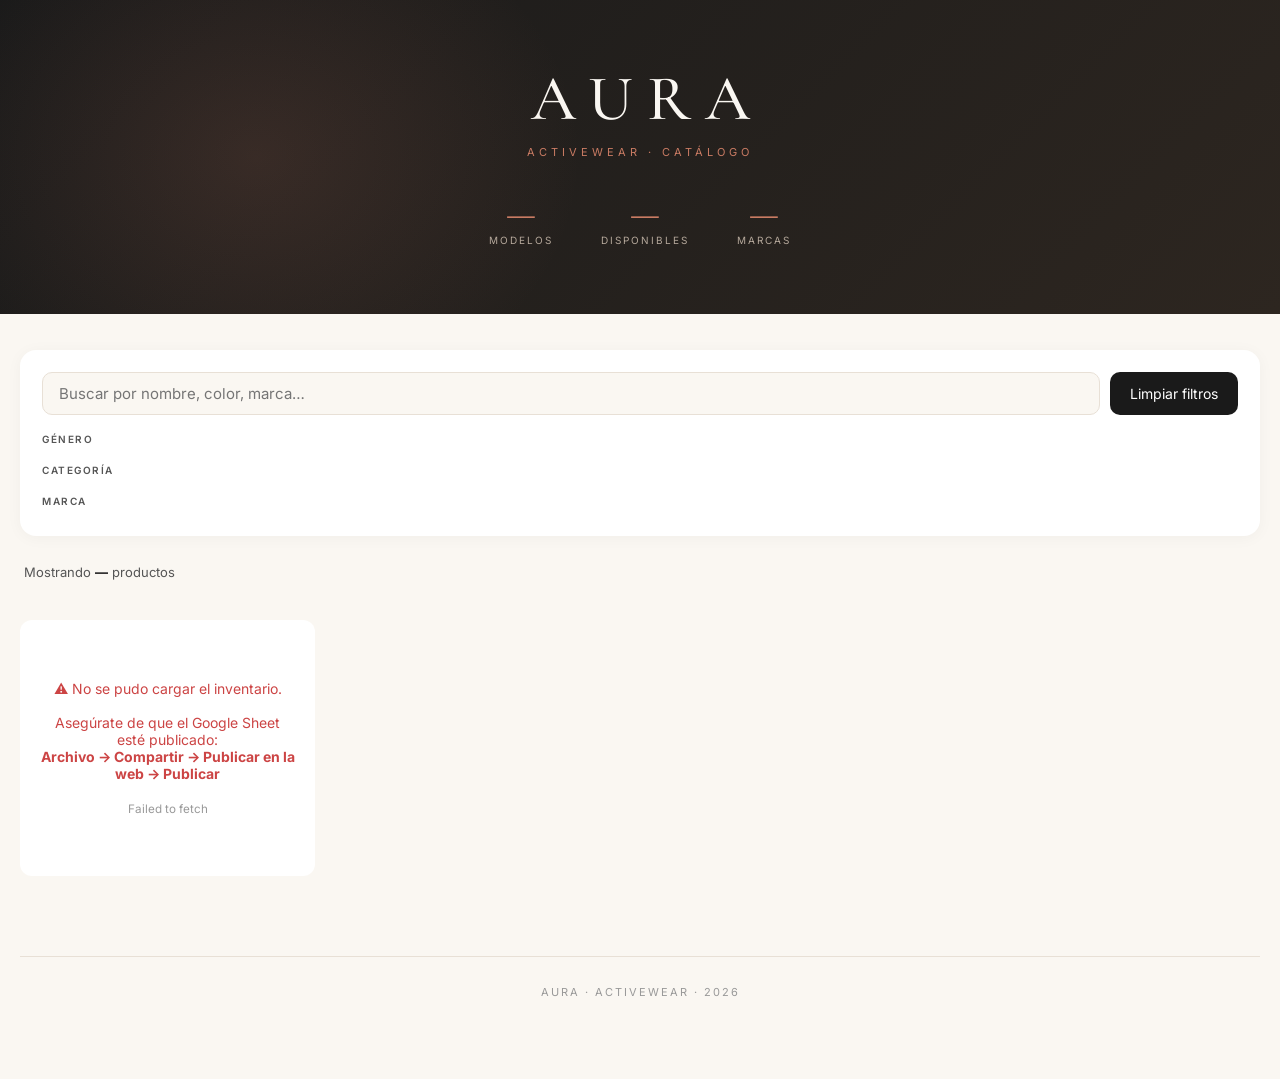
==== index.html @ fd4da743 "Rename catalogo_aura (2).html to index.html" ====
<!DOCTYPE html>
<html lang="es">
<head>
<meta charset="UTF-8">
<meta name="viewport" content="width=device-width, initial-scale=1.0">
<title>Catálogo Aura · Activewear</title>
<link rel="preconnect" href="https://fonts.googleapis.com">
<link rel="preconnect" href="https://fonts.gstatic.com" crossorigin>
<link href="https://fonts.googleapis.com/css2?family=Cormorant+Garamond:wght@400;500;600&family=Inter:wght@300;400;500;600;700&display=swap" rel="stylesheet">
<style>
  *{box-sizing:border-box;margin:0;padding:0}
  :root{
    --bg:#faf7f2;--card:#fff;--ink:#1a1a1a;--soft:#555;--mute:#999;
    --accent:#c97b63;--accent-soft:#f4e4dc;--line:#e8e0d6;
    --green:#d8e4d4;--pink:#f4d4d4;--blue:#d4e0ed;
  }
  body{font-family:'Inter',sans-serif;background:var(--bg);color:var(--ink);min-height:100vh}

  /* HERO */
  .hero{background:linear-gradient(135deg,#1a1a1a 0%,#2d2620 100%);color:#faf7f2;padding:60px 24px 48px;text-align:center;position:relative;overflow:hidden}
  .hero::before{content:"";position:absolute;top:-50%;left:-10%;width:60%;height:200%;background:radial-gradient(ellipse,rgba(201,123,99,.15) 0%,transparent 60%);pointer-events:none}
  .hero-brand{font-family:'Cormorant Garamond',serif;font-size:64px;font-weight:500;letter-spacing:14px;margin-right:-14px}
  .hero-tag{font-size:11px;letter-spacing:4px;text-transform:uppercase;color:#c97b63;margin:8px 0 32px}
  .hero-stats{display:flex;justify-content:center;gap:48px;flex-wrap:wrap;position:relative}
  .stat-n{font-family:'Cormorant Garamond',serif;font-size:36px;color:#c97b63;font-weight:600}
  .stat-l{font-size:10px;letter-spacing:2px;text-transform:uppercase;color:#b5a89b}
  .hero-update{margin-top:20px;font-size:11px;color:#6a5f58;letter-spacing:1px}

  /* CONTROLS */
  .container{max-width:1400px;margin:0 auto;padding:36px 20px 80px}
  .controls{background:#fff;border-radius:16px;padding:22px;margin-bottom:28px;box-shadow:0 2px 16px rgba(0,0,0,.04)}
  .search-row{display:flex;gap:10px;margin-bottom:18px;flex-wrap:wrap}
  .search-input{flex:1;min-width:200px;border:1px solid var(--line);border-radius:10px;padding:11px 16px;font-size:15px;font-family:inherit;background:var(--bg);transition:.2s}
  .search-input:focus{outline:none;border-color:var(--accent);background:#fff}
  .clear-btn{background:var(--ink);color:#fff;border:none;border-radius:10px;padding:11px 20px;font-size:14px;font-family:inherit;cursor:pointer;white-space:nowrap}
  .clear-btn:hover{background:var(--accent)}
  .filter-group{margin-bottom:12px}
  .filter-group:last-child{margin-bottom:0}
  .filter-label{font-size:10px;letter-spacing:1.5px;text-transform:uppercase;color:var(--soft);margin-bottom:7px;display:block;font-weight:600}
  .chips{display:flex;flex-wrap:wrap;gap:7px}
  .chip{padding:6px 13px;border-radius:20px;background:var(--bg);border:1px solid var(--line);color:var(--soft);font-size:12px;cursor:pointer;transition:.2s;user-select:none}
  .chip:hover{border-color:var(--accent)}
  .chip.active{background:var(--ink);color:#fff;border-color:var(--ink)}

  /* RESULTS */
  .results-bar{display:flex;justify-content:space-between;align-items:baseline;margin-bottom:20px;padding:0 4px}
  .results-count{font-size:13px;color:var(--soft)}
  .results-count strong{color:var(--ink)}
  .loading-msg{text-align:center;padding:80px 20px;color:var(--mute);font-size:15px}
  .error-msg{text-align:center;padding:60px 20px;color:#c44;font-size:14px;background:#fff;border-radius:12px;margin:20px 0}

  /* GRID */
  .grid{display:grid;grid-template-columns:repeat(auto-fill,minmax(250px,1fr));gap:20px}
  .card{background:var(--card);border-radius:14px;overflow:hidden;cursor:pointer;transition:transform .25s,box-shadow .25s;display:flex;flex-direction:column}
  .card:hover{transform:translateY(-4px);box-shadow:0 8px 32px rgba(0,0,0,.08)}
  .card-img-wrap{width:100%;aspect-ratio:3/4;background:linear-gradient(135deg,#f4ebe1,#ede0d2);position:relative;overflow:hidden}
  .card-img-wrap img{width:100%;height:100%;object-fit:cover;transition:transform .4s}
  .card:hover .card-img-wrap img{transform:scale(1.04)}
  .img-fallback{position:absolute;inset:0;display:flex;align-items:center;justify-content:center;color:var(--mute);font-family:'Cormorant Garamond',serif;font-size:18px;letter-spacing:4px}
  .gender-badge{position:absolute;top:10px;left:10px;padding:3px 9px;border-radius:10px;font-size:9px;font-weight:700;letter-spacing:1px;text-transform:uppercase;backdrop-filter:blur(8px)}
  .badge-mujer{background:rgba(244,212,212,.95);color:#884444}
  .badge-hombre{background:rgba(212,224,237,.95);color:#2c4863}
  .badge-unisex{background:rgba(216,228,212,.95);color:#3d5c3d}
  .stock-ribbon{position:absolute;top:10px;right:10px;background:rgba(26,26,26,.75);color:#fff;padding:3px 8px;border-radius:8px;font-size:9px;font-weight:600;letter-spacing:.5px}
  .stock-ribbon.low{background:rgba(200,100,30,.85)}

  .card-body{padding:14px 16px 18px;display:flex;flex-direction:column;flex:1}
  .card-brand{font-size:9px;font-weight:700;letter-spacing:2px;text-transform:uppercase;color:var(--accent);margin-bottom:5px}
  .card-name{font-size:14px;font-weight:500;line-height:1.35;min-height:38px;margin-bottom:10px}
  .card-meta{display:flex;align-items:center;gap:6px;font-size:11px;color:var(--soft);margin-bottom:10px}
  .color-dot{width:11px;height:11px;border-radius:50%;border:1px solid rgba(0,0,0,.1);flex-shrink:0}
  .sizes{display:flex;gap:4px;flex-wrap:wrap;margin-bottom:12px}
  .size-pill{padding:2px 7px;background:var(--bg);border:1px solid var(--line);border-radius:5px;font-size:10px;font-weight:700;color:var(--soft)}
  .card-footer{display:flex;justify-content:space-between;align-items:center;margin-top:auto;padding-top:11px;border-top:1px solid var(--line)}
  .price{font-family:'Cormorant Garamond',serif;font-size:26px;font-weight:600}
  .price::before{content:"$";font-size:13px;vertical-align:super;color:var(--accent);margin-right:1px}
  .avail-tag{font-size:10px;padding:2px 8px;border-radius:8px;font-weight:600}
  .avail-ok{background:var(--green);color:#3d5c3d}
  .avail-low{background:#fde8d4;color:#8a5a2a}

  /* MODAL */
  .modal-bg{display:none;position:fixed;inset:0;background:rgba(0,0,0,.6);z-index:100;align-items:center;justify-content:center;padding:16px;backdrop-filter:blur(4px)}
  .modal-bg.show{display:flex}
  .modal{background:var(--card);border-radius:18px;max-width:800px;width:100%;max-height:92vh;overflow-y:auto;display:grid;grid-template-columns:1fr 1fr}
  .modal-img{background:var(--accent-soft);overflow:hidden}
  .modal-img img{width:100%;height:100%;object-fit:cover;display:block}
  .modal-body{padding:36px 28px;position:relative}
  .modal-close{position:absolute;top:14px;right:14px;width:30px;height:30px;border-radius:50%;background:var(--bg);border:none;font-size:18px;cursor:pointer;color:var(--soft);line-height:30px;text-align:center}
  .modal-brand{font-size:10px;font-weight:700;letter-spacing:3px;text-transform:uppercase;color:var(--accent);margin-bottom:6px}
  .modal-name{font-family:'Cormorant Garamond',serif;font-size:28px;font-weight:500;line-height:1.2;margin-bottom:6px}
  .modal-price{font-family:'Cormorant Garamond',serif;font-size:34px;font-weight:600;margin-bottom:22px}
  .modal-price::before{content:"$";font-size:16px;vertical-align:super;color:var(--accent)}
  .modal-row{display:flex;justify-content:space-between;padding:9px 0;border-bottom:1px solid var(--line);font-size:13px}
  .modal-row span:first-child{color:var(--soft);text-transform:uppercase;font-size:10px;letter-spacing:1px}
  .modal-desc{margin-top:18px;font-size:13px;color:var(--soft);line-height:1.7}

  /* FOOTER */
  .foot{text-align:center;margin-top:60px;padding-top:28px;border-top:1px solid var(--line);color:var(--mute);font-size:11px;letter-spacing:2px}

  @media(max-width:660px){
    .hero-brand{font-size:44px;letter-spacing:10px}
    .hero-stats{gap:28px}
    .modal{grid-template-columns:1fr}
    .modal-img{aspect-ratio:1}
  }
</style>
</head>
<body>

<div class="hero">
  <div class="hero-brand">AURA</div>
  <div class="hero-tag">Activewear · Catálogo</div>
  <div class="hero-stats">
    <div><div class="stat-n" id="statProducts">—</div><div class="stat-l">Modelos</div></div>
    <div><div class="stat-n" id="statUnits">—</div><div class="stat-l">Disponibles</div></div>
    <div><div class="stat-n" id="statBrands">—</div><div class="stat-l">Marcas</div></div>
  </div>
  <div class="hero-update" id="updateTime"></div>
</div>

<div class="container">
  <div class="controls">
    <div class="search-row">
      <input type="text" class="search-input" id="searchInput" placeholder="Buscar por nombre, color, marca…">
      <button class="clear-btn" onclick="clearFilters()">Limpiar filtros</button>
    </div>
    <div class="filter-group">
      <label class="filter-label">Género</label>
      <div class="chips" id="genderChips"></div>
    </div>
    <div class="filter-group">
      <label class="filter-label">Categoría</label>
      <div class="chips" id="catChips"></div>
    </div>
    <div class="filter-group">
      <label class="filter-label">Marca</label>
      <div class="chips" id="brandChips"></div>
    </div>
  </div>

  <div class="results-bar">
    <div class="results-count">Mostrando <strong id="visibleCount">—</strong> productos</div>
  </div>

  <div id="grid" class="grid">
    <div class="loading-msg">⏳ Cargando inventario desde Google Sheets…</div>
  </div>

  <div class="foot">AURA · ACTIVEWEAR · 2026</div>
</div>

<div class="modal-bg" id="modalBg" onclick="if(event.target===this)closeModal()">
  <div class="modal" id="modal"></div>
</div>

<script>
// ─── CONFIG ──────────────────────────────────────────────────────────────────
const CSV_URL = 'https://docs.google.com/spreadsheets/d/e/2PACX-1vQoGmoKWLvCQsgBMEVQtbR0zdojWBYFjx6wgKWUUsXXHOLMLUDJyLKM8KS17OZidhuNg2acqPHpf0-T/pub?gid=0&single=true&output=csv';

// ─── COLORS ──────────────────────────────────────────────────────────────────
const COLOR_MAP = {
  'blanco':'#f0ede8','negro':'#1a1a1a','gris':'#a0a0a0','gris oscuro':'#5a5a5a',
  'azul':'#3b66a8','azul marino':'#1a2845','azul claro':'#a8c4e0',
  'azul jaspeado':'#5a7eb0','azul oscuro':'#1f2f4d','azul turquesa profundo':'#0d6477',
  'rosa':'#f4b8c1','lila':'#c8a5d4','morado':'#6b4583','lavanda':'#b8a8d4',
  'verde':'#5b8a4a','verde oliva':'#7d8c4f','verde militar':'#54624e',
  'verde menta':'#a8d8c4','verde petróleo':'#2d5a5c',
  'beige':'#d8c9ad','marrón':'#7a5544','mostaza':'#c8a232','vino':'#722f3a'
};
function colorDot(c){ return COLOR_MAP[(c||'').toLowerCase()] || '#c9b'; }
function imgUrl(id){ return `https://drive.google.com/thumbnail?id=${id}&sz=w600`; }

// ─── PARSE CSV ────────────────────────────────────────────────────────────────
function parseCSV(text){
  const lines = text.trim().split('\n');
  const headers = splitCSVLine(lines[0]);
  return lines.slice(1).map(line => {
    const vals = splitCSVLine(line);
    const obj = {};
    headers.forEach((h,i) => obj[h.trim()] = (vals[i]||'').trim());
    return obj;
  });
}

function splitCSVLine(line){
  const out=[]; let cur='', inQ=false;
  for(let i=0;i<line.length;i++){
    const c=line[i];
    if(c==='"'){ if(inQ && line[i+1]==='"'){cur+='"';i++;}else inQ=!inQ; }
    else if(c===',' && !inQ){ out.push(cur);cur=''; }
    else cur+=c;
  }
  out.push(cur);
  return out;
}

function fileId(url){
  const m = (url||'').match(/\/file\/d\/([^/]+)\//);
  return m?m[1]:null;
}

// ─── BUILD PRODUCTS ───────────────────────────────────────────────────────────
// Logic: disponible = Stock - VENDIDA  →  skip if disponible <= 0
function buildProducts(rows){
  const map={};
  const sizeOrder={XS:0,S:1,M:2,L:3,XL:4,XXL:5,XXXL:6};

  rows.forEach(r => {
    const fid = fileId(r.driveLink);
    if(!fid) return;

    const stock    = parseInt(r.Stock)||0;
    const vendida  = parseInt(r.VENDIDA)||0;
    const disponible = stock - vendida;
    if(disponible <= 0) return;   // sold out → skip

    const precio = parseFloat(r.Precio)||0;
    const key = fid+'|'+r.Nombre+'|'+r.Color;

    if(!map[key]){
      map[key]={
        fileId:fid, nombre:r.Nombre, marca:r.Marca,
        categoria:r.Categoria, color:r.Color, genero:r.Genero,
        precio, descripcion:r.Descripcion,
        tallas:[], disponible:0, codigos:[]
      };
    }
    const p = map[key];
    if(r.Talla && !p.tallas.includes(r.Talla)) p.tallas.push(r.Talla);
    p.disponible += disponible;
    if(r.Codigo && !p.codigos.includes(r.Codigo)) p.codigos.push(r.Codigo);
    // use latest price from sheet
    p.precio = precio;
  });

  const list = Object.values(map);
  list.forEach(p => p.tallas.sort((a,b)=>(sizeOrder[a]??99)-(sizeOrder[b]??99)));
  // sort: Mujer→Hombre→Unisex, then category, brand
  const gOrd={Mujer:0,Hombre:1,Unisex:2};
  list.sort((a,b)=>(gOrd[a.genero]??9)-(gOrd[b.genero]??9)||a.categoria.localeCompare(b.categoria)||a.marca.localeCompare(b.marca));
  return list;
}

// ─── STATE ────────────────────────────────────────────────────────────────────
let ALL=[], activeGender='todos', activeCat='todos', activeBrand='todos', activeSearch='';

function filtered(){
  return ALL.filter(p=>{
    if(activeGender!=='todos' && p.genero!==activeGender) return false;
    if(activeCat!=='todos'    && p.categoria!==activeCat) return false;
    if(activeBrand!=='todos'  && p.marca!==activeBrand)   return false;
    if(activeSearch){
      const s=(p.nombre+' '+p.color+' '+p.marca+' '+p.categoria+' '+p.codigos.join(' ')).toLowerCase();
      if(!s.includes(activeSearch)) return false;
    }
    return true;
  });
}

// ─── RENDER CHIPS ─────────────────────────────────────────────────────────────
function chip(val, active, fn){
  return `<div class="chip ${val===active?'active':''}" onclick="${fn}('${val.replace(/'/g,"\\'")}')">${val==='todos'?'Todos':val}</div>`;
}
function renderChips(){
  const gen=['todos',...[...new Set(ALL.map(p=>p.genero))]];
  const cats=['todos',...[...new Set(ALL.map(p=>p.categoria))].sort()];
  const brands=['todos',...[...new Set(ALL.map(p=>p.marca))].sort()];
  document.getElementById('genderChips').innerHTML=gen.map(v=>chip(v,activeGender,'setGender')).join('');
  document.getElementById('catChips').innerHTML=cats.map(v=>chip(v,activeCat,'setCat')).join('');
  document.getElementById('brandChips').innerHTML=brands.map(v=>chip(v,activeBrand,'setBrand')).join('');
}
function setGender(v){activeGender=v;renderChips();renderGrid();}
function setCat(v){activeCat=v;renderChips();renderGrid();}
function setBrand(v){activeBrand=v;renderChips();renderGrid();}
function clearFilters(){activeGender=activeCat=activeBrand='todos';activeSearch='';document.getElementById('searchInput').value='';renderChips();renderGrid();}
document.getElementById('searchInput').addEventListener('input',e=>{activeSearch=e.target.value.toLowerCase().trim();renderGrid();});

// ─── RENDER GRID ──────────────────────────────────────────────────────────────
function availTag(n){
  if(n===1) return `<div class="avail-tag avail-low">Última unidad</div>`;
  return `<div class="avail-tag avail-ok">${n} disponibles</div>`;
}
function genderClass(g){ return 'badge-'+(g||'').toLowerCase(); }

function renderGrid(){
  const list=filtered();
  document.getElementById('visibleCount').textContent=list.length;
  const grid=document.getElementById('grid');
  if(!list.length){
    grid.innerHTML='<div class="loading-msg">No hay productos con esos filtros.</div>';
    return;
  }
  grid.innerHTML=list.map(p=>`
    <div class="card" onclick="openModal('${p.fileId}|${p.nombre.replace(/'/g,"\\'")}|${p.color.replace(/'/g,"\\'")}')">
      <div class="card-img-wrap">
        <div class="img-fallback">AURA</div>
        <img src="${imgUrl(p.fileId)}" alt="${p.nombre}" loading="lazy"
             onload="this.previousElementSibling.style.display='none'"
             onerror="this.style.display='none'">
        <div class="gender-badge ${genderClass(p.genero)}">${p.genero}</div>
        ${p.disponible===1?'<div class="stock-ribbon low">Última unidad</div>':p.disponible<=3?`<div class="stock-ribbon low">${p.disponible} disponibles</div>`:''}
      </div>
      <div class="card-body">
        <div class="card-brand">${p.marca}</div>
        <div class="card-name">${p.nombre}</div>
        <div class="card-meta">
          <span class="color-dot" style="background:${colorDot(p.color)}"></span>
          <span>${p.color}</span>
        </div>
        <div class="sizes">${p.tallas.map(t=>`<span class="size-pill">${t}</span>`).join('')}</div>
        <div class="card-footer">
          <div class="price">${p.precio.toFixed(2)}</div>
          ${availTag(p.disponible)}
        </div>
      </div>
    </div>
  `).join('');
}

// ─── MODAL ───────────────────────────────────────────────────────────────────
function openModal(key){
  const [fid,...rest]=key.split('|');
  // reconstruct name|color since they may contain |
  const nombre=rest.slice(0,-1).join('|'), color=rest[rest.length-1];
  const p=ALL.find(x=>x.fileId===fid && x.nombre===nombre && x.color===color);
  if(!p) return;
  document.getElementById('modal').innerHTML=`
    <div class="modal-img"><img src="${imgUrl(p.fileId)}" alt="${p.nombre}"></div>
    <div class="modal-body">
      <button class="modal-close" onclick="closeModal()">×</button>
      <div class="modal-brand">${p.marca}</div>
      <div class="modal-name">${p.nombre}</div>
      <div class="modal-price">${p.precio.toFixed(2)}</div>
      <div class="modal-row"><span>Categoría</span><span>${p.categoria}</span></div>
      <div class="modal-row"><span>Género</span><span>${p.genero}</span></div>
      <div class="modal-row"><span>Color</span><span>${p.color}</span></div>
      <div class="modal-row"><span>Tallas</span><span>${p.tallas.join(' · ')||'—'}</span></div>
      <div class="modal-row"><span>Disponible</span><span><strong>${p.disponible} unidad${p.disponible!==1?'es':''}</strong></span></div>
      ${p.codigos.length?`<div class="modal-row"><span>Código</span><span style="font-size:11px">${p.codigos.join(', ')}</span></div>`:''}
      ${p.descripcion?`<div class="modal-desc">${p.descripcion}</div>`:''}
    </div>`;
  document.getElementById('modalBg').classList.add('show');
}
function closeModal(){document.getElementById('modalBg').classList.remove('show');}
document.addEventListener('keydown',e=>{if(e.key==='Escape')closeModal();});

// ─── LOAD DATA ────────────────────────────────────────────────────────────────
function updateHeroStats(){
  const units=ALL.reduce((s,p)=>s+p.disponible,0);
  const brands=new Set(ALL.map(p=>p.marca)).size;
  document.getElementById('statProducts').textContent=ALL.length;
  document.getElementById('statUnits').textContent=units;
  document.getElementById('statBrands').textContent=brands;
  const now=new Date();
  document.getElementById('updateTime').textContent=
    `Actualizado: ${now.toLocaleDateString('es-VE')} ${now.toLocaleTimeString('es-VE',{hour:'2-digit',minute:'2-digit'})}`;
}

async function loadSheet(){
  document.getElementById('grid').innerHTML='<div class="loading-msg">⏳ Cargando inventario…</div>';
  try{
    // Use CORS proxy approach via Google's own export
    const url=CSV_URL;
    const res=await fetch(url);
    if(!res.ok) throw new Error(`HTTP ${res.status}`);
    const text=await res.text();
    const rows=parseCSV(text);
    ALL=buildProducts(rows);
    updateHeroStats();
    renderChips();
    renderGrid();
  } catch(err){
    console.error(err);
    document.getElementById('grid').innerHTML=`
      <div class="error-msg">
        ⚠️ No se pudo cargar el inventario.<br><br>
        Asegúrate de que el Google Sheet esté publicado:<br>
        <strong>Archivo → Compartir → Publicar en la web → Publicar</strong><br><br>
        <small style="color:#999">${err.message}</small>
      </div>`;
  }
}

loadSheet();
</script>
</body>
</html>
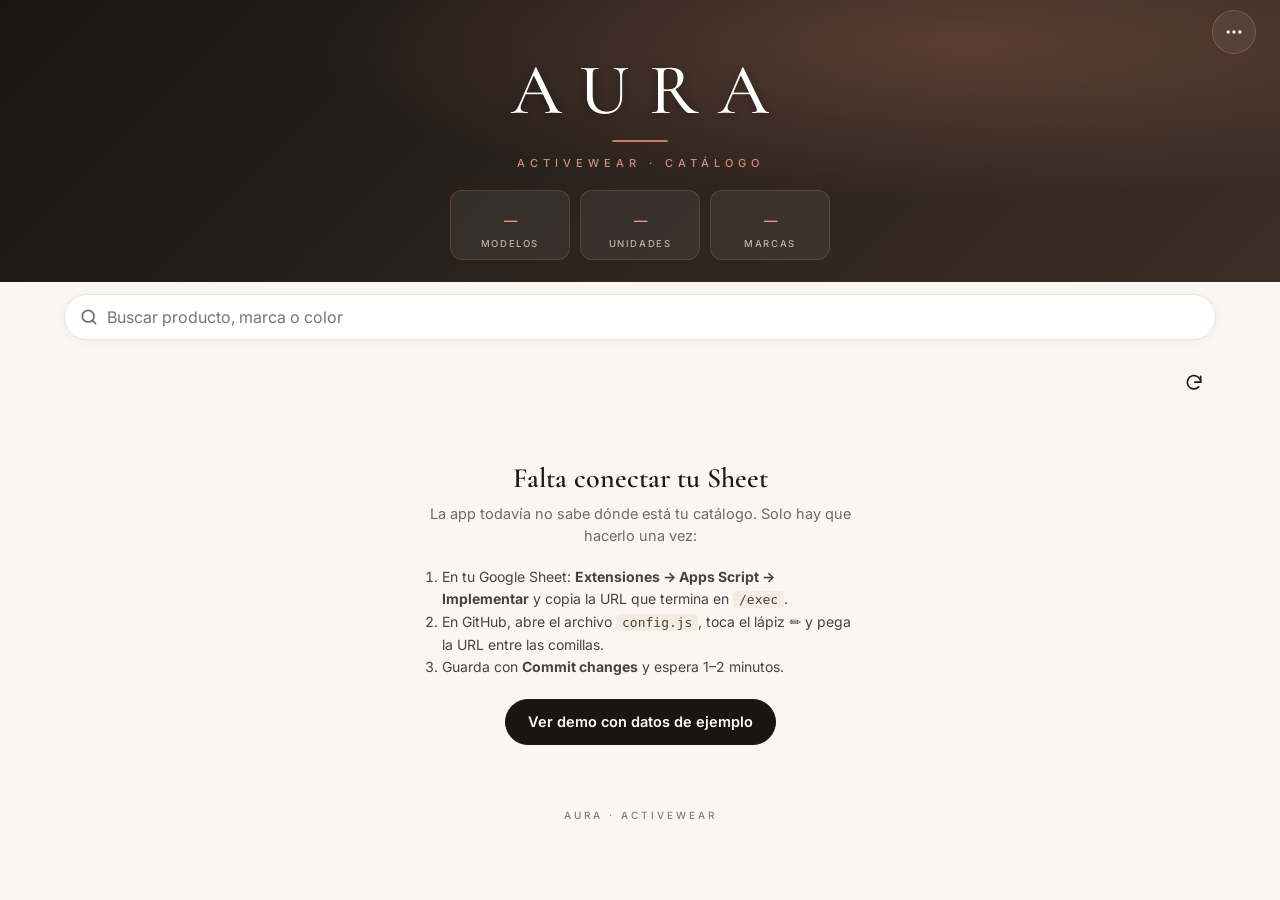
==== commit 063e6615: "Fase 1: catálogo PWA de solo lectura con filtros, búsqueda y modo sin conexión Co-Authored-By: Claud" ====
--- a/index.html
+++ b/index.html
@@ -2,386 +2,84 @@
 <html lang="es">
 <head>
 <meta charset="UTF-8">
-<meta name="viewport" content="width=device-width, initial-scale=1.0">
-<title>Catálogo Aura · Activewear</title>
+<meta name="viewport" content="width=device-width, initial-scale=1, viewport-fit=cover">
+<title>Aura · Catálogo</title>
+<meta name="description" content="Catálogo de ropa deportiva Aura Activewear">
+<meta name="theme-color" content="#181512">
+<meta name="color-scheme" content="light">
+
+<!-- PWA / iPhone -->
+<link rel="manifest" href="./manifest.webmanifest">
+<meta name="apple-mobile-web-app-capable" content="yes">
+<meta name="mobile-web-app-capable" content="yes">
+<meta name="apple-mobile-web-app-status-bar-style" content="black-translucent">
+<meta name="apple-mobile-web-app-title" content="Aura">
+<link rel="apple-touch-icon" href="./icons/apple-touch-icon.png">
+<link rel="icon" type="image/png" sizes="32x32" href="./icons/favicon-32.png">
+
 <link rel="preconnect" href="https://fonts.googleapis.com">
 <link rel="preconnect" href="https://fonts.gstatic.com" crossorigin>
-<link href="https://fonts.googleapis.com/css2?family=Cormorant+Garamond:wght@400;500;600&family=Inter:wght@300;400;500;600;700&display=swap" rel="stylesheet">
-<style>
-  *{box-sizing:border-box;margin:0;padding:0}
-  :root{
-    --bg:#faf7f2;--card:#fff;--ink:#1a1a1a;--soft:#555;--mute:#999;
-    --accent:#c97b63;--accent-soft:#f4e4dc;--line:#e8e0d6;
-    --green:#d8e4d4;--pink:#f4d4d4;--blue:#d4e0ed;
-  }
-  body{font-family:'Inter',sans-serif;background:var(--bg);color:var(--ink);min-height:100vh}
-
-  /* HERO */
-  .hero{background:linear-gradient(135deg,#1a1a1a 0%,#2d2620 100%);color:#faf7f2;padding:60px 24px 48px;text-align:center;position:relative;overflow:hidden}
-  .hero::before{content:"";position:absolute;top:-50%;left:-10%;width:60%;height:200%;background:radial-gradient(ellipse,rgba(201,123,99,.15) 0%,transparent 60%);pointer-events:none}
-  .hero-brand{font-family:'Cormorant Garamond',serif;font-size:64px;font-weight:500;letter-spacing:14px;margin-right:-14px}
-  .hero-tag{font-size:11px;letter-spacing:4px;text-transform:uppercase;color:#c97b63;margin:8px 0 32px}
-  .hero-stats{display:flex;justify-content:center;gap:48px;flex-wrap:wrap;position:relative}
-  .stat-n{font-family:'Cormorant Garamond',serif;font-size:36px;color:#c97b63;font-weight:600}
-  .stat-l{font-size:10px;letter-spacing:2px;text-transform:uppercase;color:#b5a89b}
-  .hero-update{margin-top:20px;font-size:11px;color:#6a5f58;letter-spacing:1px}
-
-  /* CONTROLS */
-  .container{max-width:1400px;margin:0 auto;padding:36px 20px 80px}
-  .controls{background:#fff;border-radius:16px;padding:22px;margin-bottom:28px;box-shadow:0 2px 16px rgba(0,0,0,.04)}
-  .search-row{display:flex;gap:10px;margin-bottom:18px;flex-wrap:wrap}
-  .search-input{flex:1;min-width:200px;border:1px solid var(--line);border-radius:10px;padding:11px 16px;font-size:15px;font-family:inherit;background:var(--bg);transition:.2s}
-  .search-input:focus{outline:none;border-color:var(--accent);background:#fff}
-  .clear-btn{background:var(--ink);color:#fff;border:none;border-radius:10px;padding:11px 20px;font-size:14px;font-family:inherit;cursor:pointer;white-space:nowrap}
-  .clear-btn:hover{background:var(--accent)}
-  .filter-group{margin-bottom:12px}
-  .filter-group:last-child{margin-bottom:0}
-  .filter-label{font-size:10px;letter-spacing:1.5px;text-transform:uppercase;color:var(--soft);margin-bottom:7px;display:block;font-weight:600}
-  .chips{display:flex;flex-wrap:wrap;gap:7px}
-  .chip{padding:6px 13px;border-radius:20px;background:var(--bg);border:1px solid var(--line);color:var(--soft);font-size:12px;cursor:pointer;transition:.2s;user-select:none}
-  .chip:hover{border-color:var(--accent)}
-  .chip.active{background:var(--ink);color:#fff;border-color:var(--ink)}
-
-  /* RESULTS */
-  .results-bar{display:flex;justify-content:space-between;align-items:baseline;margin-bottom:20px;padding:0 4px}
-  .results-count{font-size:13px;color:var(--soft)}
-  .results-count strong{color:var(--ink)}
-  .loading-msg{text-align:center;padding:80px 20px;color:var(--mute);font-size:15px}
-  .error-msg{text-align:center;padding:60px 20px;color:#c44;font-size:14px;background:#fff;border-radius:12px;margin:20px 0}
-
-  /* GRID */
-  .grid{display:grid;grid-template-columns:repeat(auto-fill,minmax(250px,1fr));gap:20px}
-  .card{background:var(--card);border-radius:14px;overflow:hidden;cursor:pointer;transition:transform .25s,box-shadow .25s;display:flex;flex-direction:column}
-  .card:hover{transform:translateY(-4px);box-shadow:0 8px 32px rgba(0,0,0,.08)}
-  .card-img-wrap{width:100%;aspect-ratio:3/4;background:linear-gradient(135deg,#f4ebe1,#ede0d2);position:relative;overflow:hidden}
-  .card-img-wrap img{width:100%;height:100%;object-fit:cover;transition:transform .4s}
-  .card:hover .card-img-wrap img{transform:scale(1.04)}
-  .img-fallback{position:absolute;inset:0;display:flex;align-items:center;justify-content:center;color:var(--mute);font-family:'Cormorant Garamond',serif;font-size:18px;letter-spacing:4px}
-  .gender-badge{position:absolute;top:10px;left:10px;padding:3px 9px;border-radius:10px;font-size:9px;font-weight:700;letter-spacing:1px;text-transform:uppercase;backdrop-filter:blur(8px)}
-  .badge-mujer{background:rgba(244,212,212,.95);color:#884444}
-  .badge-hombre{background:rgba(212,224,237,.95);color:#2c4863}
-  .badge-unisex{background:rgba(216,228,212,.95);color:#3d5c3d}
-  .stock-ribbon{position:absolute;top:10px;right:10px;background:rgba(26,26,26,.75);color:#fff;padding:3px 8px;border-radius:8px;font-size:9px;font-weight:600;letter-spacing:.5px}
-  .stock-ribbon.low{background:rgba(200,100,30,.85)}
-
-  .card-body{padding:14px 16px 18px;display:flex;flex-direction:column;flex:1}
-  .card-brand{font-size:9px;font-weight:700;letter-spacing:2px;text-transform:uppercase;color:var(--accent);margin-bottom:5px}
-  .card-name{font-size:14px;font-weight:500;line-height:1.35;min-height:38px;margin-bottom:10px}
-  .card-meta{display:flex;align-items:center;gap:6px;font-size:11px;color:var(--soft);margin-bottom:10px}
-  .color-dot{width:11px;height:11px;border-radius:50%;border:1px solid rgba(0,0,0,.1);flex-shrink:0}
-  .sizes{display:flex;gap:4px;flex-wrap:wrap;margin-bottom:12px}
-  .size-pill{padding:2px 7px;background:var(--bg);border:1px solid var(--line);border-radius:5px;font-size:10px;font-weight:700;color:var(--soft)}
-  .card-footer{display:flex;justify-content:space-between;align-items:center;margin-top:auto;padding-top:11px;border-top:1px solid var(--line)}
-  .price{font-family:'Cormorant Garamond',serif;font-size:26px;font-weight:600}
-  .price::before{content:"$";font-size:13px;vertical-align:super;color:var(--accent);margin-right:1px}
-  .avail-tag{font-size:10px;padding:2px 8px;border-radius:8px;font-weight:600}
-  .avail-ok{background:var(--green);color:#3d5c3d}
-  .avail-low{background:#fde8d4;color:#8a5a2a}
-
-  /* MODAL */
-  .modal-bg{display:none;position:fixed;inset:0;background:rgba(0,0,0,.6);z-index:100;align-items:center;justify-content:center;padding:16px;backdrop-filter:blur(4px)}
-  .modal-bg.show{display:flex}
-  .modal{background:var(--card);border-radius:18px;max-width:800px;width:100%;max-height:92vh;overflow-y:auto;display:grid;grid-template-columns:1fr 1fr}
-  .modal-img{background:var(--accent-soft);overflow:hidden}
-  .modal-img img{width:100%;height:100%;object-fit:cover;display:block}
-  .modal-body{padding:36px 28px;position:relative}
-  .modal-close{position:absolute;top:14px;right:14px;width:30px;height:30px;border-radius:50%;background:var(--bg);border:none;font-size:18px;cursor:pointer;color:var(--soft);line-height:30px;text-align:center}
-  .modal-brand{font-size:10px;font-weight:700;letter-spacing:3px;text-transform:uppercase;color:var(--accent);margin-bottom:6px}
-  .modal-name{font-family:'Cormorant Garamond',serif;font-size:28px;font-weight:500;line-height:1.2;margin-bottom:6px}
-  .modal-price{font-family:'Cormorant Garamond',serif;font-size:34px;font-weight:600;margin-bottom:22px}
-  .modal-price::before{content:"$";font-size:16px;vertical-align:super;color:var(--accent)}
-  .modal-row{display:flex;justify-content:space-between;padding:9px 0;border-bottom:1px solid var(--line);font-size:13px}
-  .modal-row span:first-child{color:var(--soft);text-transform:uppercase;font-size:10px;letter-spacing:1px}
-  .modal-desc{margin-top:18px;font-size:13px;color:var(--soft);line-height:1.7}
-
-  /* FOOTER */
-  .foot{text-align:center;margin-top:60px;padding-top:28px;border-top:1px solid var(--line);color:var(--mute);font-size:11px;letter-spacing:2px}
-
-  @media(max-width:660px){
-    .hero-brand{font-size:44px;letter-spacing:10px}
-    .hero-stats{gap:28px}
-    .modal{grid-template-columns:1fr}
-    .modal-img{aspect-ratio:1}
-  }
-</style>
+<link href="https://fonts.googleapis.com/css2?family=Cormorant+Garamond:wght@500;600;700&family=Inter:wght@400;500;600;700&display=swap" rel="stylesheet">
+<link rel="stylesheet" href="./styles.css">
+<script type="module" src="./app.js"></script>
 </head>
 <body>
+<a class="skip" href="#content">Saltar al catálogo</a>
 
-<div class="hero">
-  <div class="hero-brand">AURA</div>
-  <div class="hero-tag">Activewear · Catálogo</div>
-  <div class="hero-stats">
-    <div><div class="stat-n" id="statProducts">—</div><div class="stat-l">Modelos</div></div>
-    <div><div class="stat-n" id="statUnits">—</div><div class="stat-l">Disponibles</div></div>
-    <div><div class="stat-n" id="statBrands">—</div><div class="stat-l">Marcas</div></div>
+<header class="hero">
+  <div class="hero-top">
+    <span class="demo-badge" id="demoBadge" hidden>Demo</span>
+    <button class="icon-btn" id="menuBtn" type="button" aria-label="Menú" aria-haspopup="dialog">
+      <svg viewBox="0 0 24 24" aria-hidden="true"><circle cx="5" cy="12" r="2"/><circle cx="12" cy="12" r="2"/><circle cx="19" cy="12" r="2"/></svg>
+    </button>
   </div>
-  <div class="hero-update" id="updateTime"></div>
+  <h1 class="logo">AURA</h1>
+  <div class="logo-line" aria-hidden="true"></div>
+  <p class="logo-sub">Activewear · Catálogo</p>
+  <dl class="stats" aria-label="Resumen del catálogo">
+    <div><dt>Modelos</dt><dd id="stModels">–</dd></div>
+    <div><dt>Unidades</dt><dd id="stUnits">–</dd></div>
+    <div><dt>Marcas</dt><dd id="stBrands">–</dd></div>
+  </dl>
+</header>
+
+<div class="banner" id="banner" role="status" hidden></div>
+
+<div class="searchbar">
+  <label class="search">
+    <svg viewBox="0 0 24 24" aria-hidden="true"><circle cx="11" cy="11" r="7"/><path d="m20 20-3.5-3.5"/></svg>
+    <span class="sr-only">Buscar</span>
+    <input id="q" type="search" placeholder="Buscar producto, marca o color" autocomplete="off" enterkeyhint="search">
+    <button class="clear" id="qClear" type="button" aria-label="Borrar búsqueda" hidden>×</button>
+  </label>
 </div>
 
-<div class="container">
-  <div class="controls">
-    <div class="search-row">
-      <input type="text" class="search-input" id="searchInput" placeholder="Buscar por nombre, color, marca…">
-      <button class="clear-btn" onclick="clearFilters()">Limpiar filtros</button>
-    </div>
-    <div class="filter-group">
-      <label class="filter-label">Género</label>
-      <div class="chips" id="genderChips"></div>
-    </div>
-    <div class="filter-group">
-      <label class="filter-label">Categoría</label>
-      <div class="chips" id="catChips"></div>
-    </div>
-    <div class="filter-group">
-      <label class="filter-label">Marca</label>
-      <div class="chips" id="brandChips"></div>
-    </div>
-  </div>
+<nav class="filters" id="filters" aria-label="Filtros"></nav>
 
-  <div class="results-bar">
-    <div class="results-count">Mostrando <strong id="visibleCount">—</strong> productos</div>
-  </div>
-
-  <div id="grid" class="grid">
-    <div class="loading-msg">⏳ Cargando inventario desde Google Sheets…</div>
-  </div>
-
-  <div class="foot">AURA · ACTIVEWEAR · 2026</div>
+<div class="meta">
+  <span id="count" aria-live="polite"></span>
+  <span class="meta-right">
+    <span id="updated"></span>
+    <button class="refresh" id="refreshBtn" type="button" aria-label="Actualizar catálogo">
+      <svg viewBox="0 0 24 24" aria-hidden="true"><path d="M20 11a8 8 0 1 0-2.3 5.7"/><path d="M20 4v7h-7"/></svg>
+    </button>
+  </span>
 </div>
 
-<div class="modal-bg" id="modalBg" onclick="if(event.target===this)closeModal()">
-  <div class="modal" id="modal"></div>
-</div>
+<main id="content" tabindex="-1"></main>
 
-<script>
-// ─── CONFIG ──────────────────────────────────────────────────────────────────
-const CSV_URL = 'https://docs.google.com/spreadsheets/d/e/2PACX-1vQoGmoKWLvCQsgBMEVQtbR0zdojWBYFjx6wgKWUUsXXHOLMLUDJyLKM8KS17OZidhuNg2acqPHpf0-T/pub?gid=0&single=true&output=csv';
+<footer class="foot">AURA · ACTIVEWEAR</footer>
 
-// ─── COLORS ──────────────────────────────────────────────────────────────────
-const COLOR_MAP = {
-  'blanco':'#f0ede8','negro':'#1a1a1a','gris':'#a0a0a0','gris oscuro':'#5a5a5a',
-  'azul':'#3b66a8','azul marino':'#1a2845','azul claro':'#a8c4e0',
-  'azul jaspeado':'#5a7eb0','azul oscuro':'#1f2f4d','azul turquesa profundo':'#0d6477',
-  'rosa':'#f4b8c1','lila':'#c8a5d4','morado':'#6b4583','lavanda':'#b8a8d4',
-  'verde':'#5b8a4a','verde oliva':'#7d8c4f','verde militar':'#54624e',
-  'verde menta':'#a8d8c4','verde petróleo':'#2d5a5c',
-  'beige':'#d8c9ad','marrón':'#7a5544','mostaza':'#c8a232','vino':'#722f3a'
-};
-function colorDot(c){ return COLOR_MAP[(c||'').toLowerCase()] || '#c9b'; }
-function imgUrl(id){ return `https://drive.google.com/thumbnail?id=${id}&sz=w600`; }
+<dialog class="sheet" id="menu" aria-labelledby="menuTitle">
+  <div class="sheet-grip" aria-hidden="true"></div>
+  <h2 id="menuTitle" class="sheet-title">Menú</h2>
+  <button class="sheet-item" type="button" data-act="refresh">Actualizar catálogo</button>
+  <button class="sheet-item" type="button" data-act="update">Buscar actualización de la app</button>
+  <button class="sheet-item" type="button" data-act="install" id="installItem" hidden>Instalar app</button>
+  <p class="sheet-note" id="versionNote"></p>
+  <button class="btn btn-ghost" type="button" data-act="close">Cerrar</button>
+</dialog>
 
-// ─── PARSE CSV ────────────────────────────────────────────────────────────────
-function parseCSV(text){
-  const lines = text.trim().split('\n');
-  const headers = splitCSVLine(lines[0]);
-  return lines.slice(1).map(line => {
-    const vals = splitCSVLine(line);
-    const obj = {};
-    headers.forEach((h,i) => obj[h.trim()] = (vals[i]||'').trim());
-    return obj;
-  });
-}
-
-function splitCSVLine(line){
-  const out=[]; let cur='', inQ=false;
-  for(let i=0;i<line.length;i++){
-    const c=line[i];
-    if(c==='"'){ if(inQ && line[i+1]==='"'){cur+='"';i++;}else inQ=!inQ; }
-    else if(c===',' && !inQ){ out.push(cur);cur=''; }
-    else cur+=c;
-  }
-  out.push(cur);
-  return out;
-}
-
-function fileId(url){
-  const m = (url||'').match(/\/file\/d\/([^/]+)\//);
-  return m?m[1]:null;
-}
-
-// ─── BUILD PRODUCTS ───────────────────────────────────────────────────────────
-// Logic: disponible = Stock - VENDIDA  →  skip if disponible <= 0
-function buildProducts(rows){
-  const map={};
-  const sizeOrder={XS:0,S:1,M:2,L:3,XL:4,XXL:5,XXXL:6};
-
-  rows.forEach(r => {
-    const fid = fileId(r.driveLink);
-    if(!fid) return;
-
-    const stock    = parseInt(r.Stock)||0;
-    const vendida  = parseInt(r.VENDIDA)||0;
-    const disponible = stock - vendida;
-    if(disponible <= 0) return;   // sold out → skip
-
-    const precio = parseFloat(r.Precio)||0;
-    const key = fid+'|'+r.Nombre+'|'+r.Color;
-
-    if(!map[key]){
-      map[key]={
-        fileId:fid, nombre:r.Nombre, marca:r.Marca,
-        categoria:r.Categoria, color:r.Color, genero:r.Genero,
-        precio, descripcion:r.Descripcion,
-        tallas:[], disponible:0, codigos:[]
-      };
-    }
-    const p = map[key];
-    if(r.Talla && !p.tallas.includes(r.Talla)) p.tallas.push(r.Talla);
-    p.disponible += disponible;
-    if(r.Codigo && !p.codigos.includes(r.Codigo)) p.codigos.push(r.Codigo);
-    // use latest price from sheet
-    p.precio = precio;
-  });
-
-  const list = Object.values(map);
-  list.forEach(p => p.tallas.sort((a,b)=>(sizeOrder[a]??99)-(sizeOrder[b]??99)));
-  // sort: Mujer→Hombre→Unisex, then category, brand
-  const gOrd={Mujer:0,Hombre:1,Unisex:2};
-  list.sort((a,b)=>(gOrd[a.genero]??9)-(gOrd[b.genero]??9)||a.categoria.localeCompare(b.categoria)||a.marca.localeCompare(b.marca));
-  return list;
-}
-
-// ─── STATE ────────────────────────────────────────────────────────────────────
-let ALL=[], activeGender='todos', activeCat='todos', activeBrand='todos', activeSearch='';
-
-function filtered(){
-  return ALL.filter(p=>{
-    if(activeGender!=='todos' && p.genero!==activeGender) return false;
-    if(activeCat!=='todos'    && p.categoria!==activeCat) return false;
-    if(activeBrand!=='todos'  && p.marca!==activeBrand)   return false;
-    if(activeSearch){
-      const s=(p.nombre+' '+p.color+' '+p.marca+' '+p.categoria+' '+p.codigos.join(' ')).toLowerCase();
-      if(!s.includes(activeSearch)) return false;
-    }
-    return true;
-  });
-}
-
-// ─── RENDER CHIPS ─────────────────────────────────────────────────────────────
-function chip(val, active, fn){
-  return `<div class="chip ${val===active?'active':''}" onclick="${fn}('${val.replace(/'/g,"\\'")}')">${val==='todos'?'Todos':val}</div>`;
-}
-function renderChips(){
-  const gen=['todos',...[...new Set(ALL.map(p=>p.genero))]];
-  const cats=['todos',...[...new Set(ALL.map(p=>p.categoria))].sort()];
-  const brands=['todos',...[...new Set(ALL.map(p=>p.marca))].sort()];
-  document.getElementById('genderChips').innerHTML=gen.map(v=>chip(v,activeGender,'setGender')).join('');
-  document.getElementById('catChips').innerHTML=cats.map(v=>chip(v,activeCat,'setCat')).join('');
-  document.getElementById('brandChips').innerHTML=brands.map(v=>chip(v,activeBrand,'setBrand')).join('');
-}
-function setGender(v){activeGender=v;renderChips();renderGrid();}
-function setCat(v){activeCat=v;renderChips();renderGrid();}
-function setBrand(v){activeBrand=v;renderChips();renderGrid();}
-function clearFilters(){activeGender=activeCat=activeBrand='todos';activeSearch='';document.getElementById('searchInput').value='';renderChips();renderGrid();}
-document.getElementById('searchInput').addEventListener('input',e=>{activeSearch=e.target.value.toLowerCase().trim();renderGrid();});
-
-// ─── RENDER GRID ──────────────────────────────────────────────────────────────
-function availTag(n){
-  if(n===1) return `<div class="avail-tag avail-low">Última unidad</div>`;
-  return `<div class="avail-tag avail-ok">${n} disponibles</div>`;
-}
-function genderClass(g){ return 'badge-'+(g||'').toLowerCase(); }
-
-function renderGrid(){
-  const list=filtered();
-  document.getElementById('visibleCount').textContent=list.length;
-  const grid=document.getElementById('grid');
-  if(!list.length){
-    grid.innerHTML='<div class="loading-msg">No hay productos con esos filtros.</div>';
-    return;
-  }
-  grid.innerHTML=list.map(p=>`
-    <div class="card" onclick="openModal('${p.fileId}|${p.nombre.replace(/'/g,"\\'")}|${p.color.replace(/'/g,"\\'")}')">
-      <div class="card-img-wrap">
-        <div class="img-fallback">AURA</div>
-        <img src="${imgUrl(p.fileId)}" alt="${p.nombre}" loading="lazy"
-             onload="this.previousElementSibling.style.display='none'"
-             onerror="this.style.display='none'">
-        <div class="gender-badge ${genderClass(p.genero)}">${p.genero}</div>
-        ${p.disponible===1?'<div class="stock-ribbon low">Última unidad</div>':p.disponible<=3?`<div class="stock-ribbon low">${p.disponible} disponibles</div>`:''}
-      </div>
-      <div class="card-body">
-        <div class="card-brand">${p.marca}</div>
-        <div class="card-name">${p.nombre}</div>
-        <div class="card-meta">
-          <span class="color-dot" style="background:${colorDot(p.color)}"></span>
-          <span>${p.color}</span>
-        </div>
-        <div class="sizes">${p.tallas.map(t=>`<span class="size-pill">${t}</span>`).join('')}</div>
-        <div class="card-footer">
-          <div class="price">${p.precio.toFixed(2)}</div>
-          ${availTag(p.disponible)}
-        </div>
-      </div>
-    </div>
-  `).join('');
-}
-
-// ─── MODAL ───────────────────────────────────────────────────────────────────
-function openModal(key){
-  const [fid,...rest]=key.split('|');
-  // reconstruct name|color since they may contain |
-  const nombre=rest.slice(0,-1).join('|'), color=rest[rest.length-1];
-  const p=ALL.find(x=>x.fileId===fid && x.nombre===nombre && x.color===color);
-  if(!p) return;
-  document.getElementById('modal').innerHTML=`
-    <div class="modal-img"><img src="${imgUrl(p.fileId)}" alt="${p.nombre}"></div>
-    <div class="modal-body">
-      <button class="modal-close" onclick="closeModal()">×</button>
-      <div class="modal-brand">${p.marca}</div>
-      <div class="modal-name">${p.nombre}</div>
-      <div class="modal-price">${p.precio.toFixed(2)}</div>
-      <div class="modal-row"><span>Categoría</span><span>${p.categoria}</span></div>
-      <div class="modal-row"><span>Género</span><span>${p.genero}</span></div>
-      <div class="modal-row"><span>Color</span><span>${p.color}</span></div>
-      <div class="modal-row"><span>Tallas</span><span>${p.tallas.join(' · ')||'—'}</span></div>
-      <div class="modal-row"><span>Disponible</span><span><strong>${p.disponible} unidad${p.disponible!==1?'es':''}</strong></span></div>
-      ${p.codigos.length?`<div class="modal-row"><span>Código</span><span style="font-size:11px">${p.codigos.join(', ')}</span></div>`:''}
-      ${p.descripcion?`<div class="modal-desc">${p.descripcion}</div>`:''}
-    </div>`;
-  document.getElementById('modalBg').classList.add('show');
-}
-function closeModal(){document.getElementById('modalBg').classList.remove('show');}
-document.addEventListener('keydown',e=>{if(e.key==='Escape')closeModal();});
-
-// ─── LOAD DATA ────────────────────────────────────────────────────────────────
-function updateHeroStats(){
-  const units=ALL.reduce((s,p)=>s+p.disponible,0);
-  const brands=new Set(ALL.map(p=>p.marca)).size;
-  document.getElementById('statProducts').textContent=ALL.length;
-  document.getElementById('statUnits').textContent=units;
-  document.getElementById('statBrands').textContent=brands;
-  const now=new Date();
-  document.getElementById('updateTime').textContent=
-    `Actualizado: ${now.toLocaleDateString('es-VE')} ${now.toLocaleTimeString('es-VE',{hour:'2-digit',minute:'2-digit'})}`;
-}
-
-async function loadSheet(){
-  document.getElementById('grid').innerHTML='<div class="loading-msg">⏳ Cargando inventario…</div>';
-  try{
-    // Use CORS proxy approach via Google's own export
-    const url=CSV_URL;
-    const res=await fetch(url);
-    if(!res.ok) throw new Error(`HTTP ${res.status}`);
-    const text=await res.text();
-    const rows=parseCSV(text);
-    ALL=buildProducts(rows);
-    updateHeroStats();
-    renderChips();
-    renderGrid();
-  } catch(err){
-    console.error(err);
-    document.getElementById('grid').innerHTML=`
-      <div class="error-msg">
-        ⚠️ No se pudo cargar el inventario.<br><br>
-        Asegúrate de que el Google Sheet esté publicado:<br>
-        <strong>Archivo → Compartir → Publicar en la web → Publicar</strong><br><br>
-        <small style="color:#999">${err.message}</small>
-      </div>`;
-  }
-}
-
-loadSheet();
-</script>
+<div class="toasts" id="toasts" aria-live="polite"></div>
 </body>
 </html>
--- a/styles.css
+++ b/styles.css
@@ -0,0 +1,257 @@
+/* Aura Catálogo — estilos (mismo look del catálogo PDF) */
+:root {
+  --bg: #faf7f2;
+  --card: #ffffff;
+  --line: #ebe4d8;
+  --line-soft: #f4ebe1;
+  --ink: #1a1a1a;
+  --soft: #6b6b6b;          /* #777 un poco más oscuro para contraste AA */
+  --accent: #c97b63;        /* coral: decorativo y textos grandes */
+  --accent-ink: #9a5440;    /* coral para textos pequeños (AA) */
+  --dark: #181512;
+  --ok: #5fa563;
+  --low: #f2a341;
+  --sans: 'Inter', system-ui, -apple-system, 'Segoe UI', Roboto, sans-serif;
+  --serif: 'Cormorant Garamond', Georgia, 'Times New Roman', serif;
+  --radius: 12px;
+  --gutter: 16px;
+  --sat: env(safe-area-inset-top, 0px);
+  --sab: env(safe-area-inset-bottom, 0px);
+  --sal: env(safe-area-inset-left, 0px);
+  --sar: env(safe-area-inset-right, 0px);
+  color-scheme: light;
+}
+
+* { box-sizing: border-box; margin: 0; padding: 0; }
+html { -webkit-text-size-adjust: 100%; }
+body {
+  font-family: var(--sans);
+  background: var(--bg);
+  color: var(--ink);
+  min-height: 100vh;
+  min-height: 100dvh;
+  -webkit-tap-highlight-color: transparent;
+  padding-left: var(--sal);
+  padding-right: var(--sar);
+}
+button, input { font: inherit; color: inherit; }
+button { cursor: pointer; }
+svg { width: 20px; height: 20px; fill: none; stroke: currentColor; stroke-width: 2; stroke-linecap: round; stroke-linejoin: round; }
+:focus-visible { outline: 3px solid var(--accent); outline-offset: 2px; border-radius: 6px; }
+.sr-only { position: absolute; width: 1px; height: 1px; overflow: hidden; clip: rect(0 0 0 0); white-space: nowrap; }
+.skip { position: absolute; left: -999px; top: 8px; z-index: 50; background: var(--dark); color: #fff; padding: 10px 14px; border-radius: 8px; }
+.skip:focus { left: 8px; }
+[hidden] { display: none !important; }
+
+/* ── Cabecera ─────────────────────────────── */
+.hero {
+  position: relative;
+  overflow: hidden;
+  background: linear-gradient(135deg, #181512 0%, #2b231d 50%, #3a2e26 100%);
+  color: #faf7f2;
+  text-align: center;
+  padding: calc(var(--sat) + 10px) var(--gutter) 22px;
+}
+.hero::before {
+  content: ''; position: absolute; top: -45%; right: -30%; width: 110%; height: 120%;
+  background: radial-gradient(ellipse, rgba(201,123,99,.28) 0%, transparent 65%); pointer-events: none;
+}
+.hero > * { position: relative; }
+.hero-top { display: flex; justify-content: flex-end; align-items: center; gap: 8px; min-height: 44px; }
+.demo-badge {
+  margin-right: auto; font-size: 11px; font-weight: 700; letter-spacing: 1.5px; text-transform: uppercase;
+  background: #e59982; color: #181512; padding: 4px 10px; border-radius: 999px;
+}
+.icon-btn {
+  width: 44px; height: 44px; border-radius: 50%; border: 1px solid rgba(201,123,99,.35);
+  background: rgba(255,255,255,.06); color: #faf7f2; display: grid; place-items: center;
+}
+.icon-btn svg { fill: currentColor; stroke: none; }
+.logo {
+  font-family: var(--serif); font-weight: 500; font-size: clamp(48px, 15vw, 72px);
+  letter-spacing: .28em; margin-right: -.28em; line-height: 1; color: #fff;
+  text-shadow: 0 2px 10px rgba(0,0,0,.3);
+}
+.logo-line { width: 56px; height: 2px; background: var(--accent); margin: 14px auto; border-radius: 2px; }
+.logo-sub { font-size: 11px; font-weight: 500; letter-spacing: 5px; text-transform: uppercase; color: #d18d77; }
+.stats { display: flex; justify-content: center; gap: 10px; margin-top: 20px; }
+.stats > div {
+  flex: 1; max-width: 120px; padding: 10px 6px; border-radius: 12px;
+  background: rgba(255,255,255,.06); border: 1px solid rgba(201,123,99,.25);
+  display: flex; flex-direction: column-reverse; align-items: center;
+}
+.stats dd { font-family: var(--serif); font-size: 30px; font-weight: 600; color: #e59982; line-height: 1.1; }
+.stats dt { font-size: 9.5px; font-weight: 500; letter-spacing: 1.6px; text-transform: uppercase; color: #c0b3a5; margin-top: 4px; }
+
+/* ── Avisos ───────────────────────────────── */
+.banner {
+  background: #fff4dc; color: #5a4a1a; border-bottom: 1px solid #f0d97c;
+  font-size: 13px; padding: 10px var(--gutter); text-align: center; font-weight: 500;
+}
+
+/* ── Buscador y filtros ───────────────────── */
+.searchbar {
+  position: sticky; top: 0; z-index: 10; background: rgba(250,247,242,.94);
+  -webkit-backdrop-filter: blur(10px); backdrop-filter: blur(10px);
+  padding: 12px var(--gutter) 8px; border-bottom: 1px solid transparent;
+}
+.searchbar.stuck { border-bottom-color: var(--line); padding-top: calc(var(--sat) + 8px); }
+.search {
+  display: flex; align-items: center; gap: 8px; background: var(--card);
+  border: 1px solid var(--line); border-radius: 999px; padding: 0 6px 0 14px; min-height: 46px;
+  box-shadow: 0 2px 10px rgba(0,0,0,.04);
+}
+.search:focus-within { border-color: var(--accent); }
+.search svg { color: var(--soft); flex: none; }
+.search input { flex: 1; min-width: 0; border: 0; background: transparent; outline: none; font-size: 16px; padding: 10px 0; }
+.search input::-webkit-search-cancel-button { display: none; }
+.clear { width: 36px; height: 36px; border: 0; border-radius: 50%; background: var(--line-soft); font-size: 20px; line-height: 1; color: var(--soft); }
+
+.filters { padding: 4px 0 2px; }
+.frow {
+  display: flex; gap: 8px; overflow-x: auto; padding: 4px var(--gutter);
+  scrollbar-width: none; -webkit-overflow-scrolling: touch; scroll-padding: var(--gutter);
+}
+.frow::-webkit-scrollbar { display: none; }
+.flabel {
+  flex: none; align-self: center; font-size: 10px; font-weight: 700; letter-spacing: 1.4px;
+  text-transform: uppercase; color: var(--soft); width: 80px;
+}
+.chip {
+  flex: none; min-height: 44px; padding: 0 16px; border-radius: 999px; border: 1px solid #e0d8cb;
+  background: var(--card); font-size: 13.5px; font-weight: 500; color: #333; white-space: nowrap;
+  transition: background .15s, color .15s, border-color .15s;
+}
+.chip[aria-pressed="true"] { background: var(--dark); border-color: var(--dark); color: #fff; }
+
+.meta {
+  display: flex; justify-content: space-between; align-items: center; gap: 8px;
+  padding: 6px var(--gutter) 4px; font-size: 12.5px; color: var(--soft);
+}
+.meta-right { display: flex; align-items: center; gap: 2px; }
+.refresh { width: 44px; height: 44px; border: 0; background: transparent; display: grid; place-items: center; color: var(--ink); border-radius: 50%; }
+.refresh.spin svg { animation: spin .8s linear infinite; }
+@keyframes spin { to { transform: rotate(360deg); } }
+
+/* ── Secciones y rejilla ──────────────────── */
+main { padding: 4px var(--gutter) 24px; outline: none; }
+.section { margin-top: 18px; }
+.sh {
+  font-family: var(--serif); font-size: 26px; font-weight: 600; line-height: 1.15;
+  padding-bottom: 6px; margin-bottom: 12px; border-bottom: 2px solid var(--accent);
+  display: flex; justify-content: space-between; align-items: baseline; gap: 10px;
+}
+.shs { font-family: var(--sans); font-size: 11px; letter-spacing: 1.2px; text-transform: uppercase; color: var(--soft); font-weight: 500; white-space: nowrap; }
+
+.grid { display: grid; grid-template-columns: repeat(2, minmax(0, 1fr)); gap: 12px; }
+@media (min-width: 720px)  { .grid { grid-template-columns: repeat(3, minmax(0, 1fr)); gap: 16px; } :root { --gutter: 24px; } }
+@media (min-width: 1080px) { .grid { grid-template-columns: repeat(4, minmax(0, 1fr)); } main, .filters, .meta, .searchbar { max-width: 1200px; margin-inline: auto; } }
+
+.pc {
+  background: var(--card); border: 1px solid var(--line); border-radius: var(--radius); overflow: hidden;
+  display: flex; flex-direction: column; box-shadow: 0 3px 12px rgba(0,0,0,.06); min-width: 0;
+}
+.pi { position: relative; aspect-ratio: 3 / 4; background: linear-gradient(135deg, #f4ebe1, #ede0d2); overflow: hidden; }
+.pi img { width: 100%; height: 100%; object-fit: cover; display: block; }
+.pi.noimg img { display: none; }
+.pi.noimg::after {
+  content: 'AURA'; position: absolute; inset: 0; display: grid; place-items: center;
+  font-family: var(--serif); font-size: 26px; letter-spacing: .3em; color: var(--accent);
+}
+.gb {
+  position: absolute; top: 8px; left: 8px; z-index: 1; padding: 3px 8px; border-radius: 6px;
+  font-size: 10px; font-weight: 700; letter-spacing: .8px; text-transform: uppercase;
+}
+.g-mujer  { background: rgba(244,212,212,.95); color: #884444; }
+.g-hombre { background: rgba(212,224,237,.95); color: #2c4863; }
+.g-unisex { background: rgba(216,228,212,.95); color: #3d5c3d; }
+
+.pb { padding: 10px 10px 12px; display: flex; flex-direction: column; flex: 1; min-width: 0; }
+.pbrand { font-size: 10px; font-weight: 700; letter-spacing: 1.4px; text-transform: uppercase; color: var(--accent-ink); margin-bottom: 3px; }
+.pname {
+  font-size: 13.5px; font-weight: 600; line-height: 1.3; margin-bottom: 3px;
+  display: -webkit-box; -webkit-line-clamp: 2; -webkit-box-orient: vertical; overflow: hidden;
+}
+.pmeta { font-size: 12px; color: var(--soft); margin-bottom: 8px; }
+.psizes { display: flex; gap: 5px; flex-wrap: wrap; margin-bottom: 10px; }
+.szd {
+  padding: 3px 7px; background: var(--bg); border: 1px solid #e0d8cb; border-radius: 5px;
+  font-size: 11.5px; font-weight: 700; color: #444; font-variant-numeric: tabular-nums;
+}
+.szd.szlow { background: #fde8d4; border-color: #f0c896; color: #8a5a2a; }
+.pfoot {
+  display: flex; justify-content: space-between; align-items: center; gap: 6px; flex-wrap: wrap;
+  padding-top: 8px; border-top: 1px solid var(--line-soft); margin-top: auto;
+}
+.pp { font-family: var(--serif); font-size: 23px; font-weight: 700; line-height: 1; display: flex; align-items: baseline; }
+.pp small { font-family: var(--sans); font-size: 12px; font-weight: 600; color: var(--accent-ink); margin-right: 1px; }
+.stk { font-size: 10.5px; padding: 4px 8px; border-radius: 6px; font-weight: 700; color: var(--ink); white-space: nowrap; }
+.stk.ok  { background: var(--ok); }
+.stk.low { background: var(--low); }
+
+/* ── Esqueletos ───────────────────────────── */
+.sk { pointer-events: none; }
+.sk .pi, .sk-line { background: linear-gradient(90deg, #efe7dc 0%, #f8f3ec 50%, #efe7dc 100%); background-size: 200% 100%; animation: shimmer 1.2s ease-in-out infinite; }
+.sk-line { height: 11px; border-radius: 6px; margin-bottom: 8px; }
+.sk-title { height: 24px; width: 55%; margin: 18px 0 12px; }
+@keyframes shimmer { from { background-position: 100% 0; } to { background-position: -100% 0; } }
+
+/* ── Estados vacío / error / config ───────── */
+.state { text-align: center; padding: 48px 12px 32px; max-width: 460px; margin: 0 auto; }
+.state h2 { font-family: var(--serif); font-size: 28px; font-weight: 600; margin-bottom: 8px; }
+.state p { color: var(--soft); font-size: 14.5px; line-height: 1.55; margin-bottom: 18px; }
+.state ol { text-align: left; color: #444; font-size: 14px; line-height: 1.6; margin: 0 0 20px 20px; }
+.state code { background: var(--line-soft); padding: 1px 6px; border-radius: 4px; font-size: 13px; word-break: break-all; }
+.state-actions { display: flex; gap: 10px; justify-content: center; flex-wrap: wrap; }
+
+.btn {
+  min-height: 46px; padding: 0 22px; border-radius: 999px; border: 1px solid var(--dark);
+  background: var(--dark); color: #fff; font-weight: 600; font-size: 14.5px;
+  display: inline-flex; align-items: center; justify-content: center; text-decoration: none;
+}
+.btn-ghost { background: transparent; color: var(--ink); border-color: #d7cdbf; }
+
+.foot {
+  text-align: center; font-size: 10px; letter-spacing: 3px; color: #8a7d70; font-weight: 500;
+  padding: 8px var(--gutter) calc(24px + var(--sab));
+}
+
+/* ── Hoja inferior (menú) ─────────────────── */
+.sheet {
+  margin: auto auto 0; width: 100%; max-width: 520px; border: 0; border-radius: 20px 20px 0 0;
+  background: var(--bg); color: var(--ink);
+  padding: 8px var(--gutter) calc(18px + var(--sab));
+  display: none; flex-direction: column; gap: 6px;
+}
+.sheet[open] { display: flex; animation: up .22s ease-out; }
+.sheet::backdrop { background: rgba(24,21,18,.45); }
+@keyframes up { from { transform: translateY(40px); opacity: .4; } }
+.sheet-grip { width: 40px; height: 4px; border-radius: 4px; background: #d7cdbf; margin: 2px auto 8px; }
+.sheet-title { font-family: var(--serif); font-size: 24px; font-weight: 600; margin-bottom: 4px; }
+.sheet-item {
+  min-height: 52px; text-align: left; padding: 0 16px; border-radius: 12px; border: 1px solid var(--line);
+  background: var(--card); font-size: 15px; font-weight: 500;
+}
+.sheet-note { font-size: 12px; color: var(--soft); text-align: center; margin: 6px 0; }
+
+/* ── Avisos flotantes ─────────────────────── */
+.toasts {
+  position: fixed; left: 0; right: 0; bottom: calc(16px + var(--sab)); z-index: 100;
+  display: flex; flex-direction: column; align-items: center; gap: 8px; padding: 0 var(--gutter); pointer-events: none;
+}
+.toast {
+  pointer-events: auto; max-width: 480px; width: 100%; background: var(--dark); color: #faf7f2;
+  border-radius: 14px; padding: 12px 12px 12px 16px; font-size: 14px; line-height: 1.4;
+  display: flex; align-items: center; gap: 10px; box-shadow: 0 10px 30px rgba(0,0,0,.25);
+  animation: up .2s ease-out;
+}
+.toast.err { background: #7a2e22; }
+.toast span { flex: 1; }
+.toast button {
+  min-height: 40px; padding: 0 14px; border-radius: 999px; border: 1px solid rgba(229,153,130,.6);
+  background: transparent; color: #f2b6a3; font-weight: 700; font-size: 13.5px;
+}
+
+@media (prefers-reduced-motion: reduce) {
+  *, *::before, *::after { animation: none !important; transition: none !important; }
+}
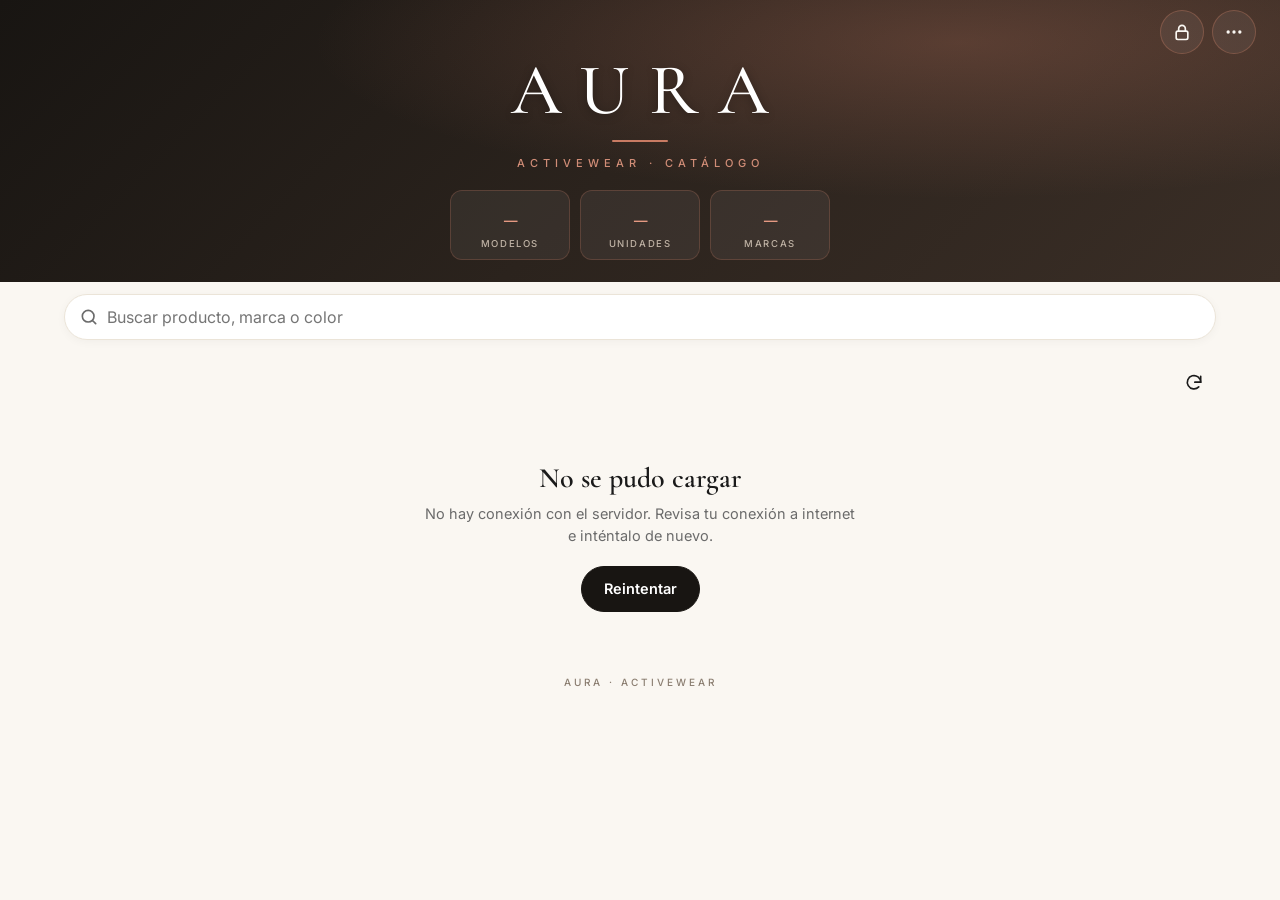
==== commit 587987ee: "Fase 2: modo admin con PIN, vender, deshacer, ventas, anular y agotados También evita que la app se " ====
--- a/index.html
+++ b/index.html
@@ -29,6 +29,11 @@
 <header class="hero">
   <div class="hero-top">
     <span class="demo-badge" id="demoBadge" hidden>Demo</span>
+    <span class="hello" id="hello" hidden></span>
+    <button class="pill-btn" id="logoutBtn" type="button" hidden>Salir</button>
+    <button class="icon-btn" id="lockBtn" type="button" aria-label="Entrar al modo administrador" aria-haspopup="dialog">
+      <svg viewBox="0 0 24 24" aria-hidden="true" class="stroke"><rect x="5" y="11" width="14" height="10" rx="2"/><path d="M8 11V8a4 4 0 0 1 8 0v3"/></svg>
+    </button>
     <button class="icon-btn" id="menuBtn" type="button" aria-label="Menú" aria-haspopup="dialog">
       <svg viewBox="0 0 24 24" aria-hidden="true"><circle cx="5" cy="12" r="2"/><circle cx="12" cy="12" r="2"/><circle cx="19" cy="12" r="2"/></svg>
     </button>
@@ -44,6 +49,18 @@
 </header>
 
 <div class="banner" id="banner" role="status" hidden></div>
+
+<div class="adminbar" id="adminbar" hidden>
+  <div class="tabs" role="tablist" aria-label="Secciones de administración">
+    <button type="button" role="tab" id="tabCatalog" data-view="catalog" aria-selected="true" aria-controls="content">Catálogo</button>
+    <button type="button" role="tab" id="tabSales" data-view="sales" aria-selected="false" aria-controls="content">Ventas</button>
+  </div>
+  <label class="switch" id="soldOutWrap">
+    <input type="checkbox" id="soldOut" role="switch">
+    <span class="track" aria-hidden="true"></span>
+    <span>Mostrar agotados</span>
+  </label>
+</div>
 
 <div class="searchbar">
   <label class="search">
@@ -80,6 +97,49 @@
   <button class="btn btn-ghost" type="button" data-act="close">Cerrar</button>
 </dialog>
 
+<dialog class="sheet" id="loginSheet" aria-labelledby="loginTitle">
+  <form id="loginForm" method="dialog" novalidate>
+    <div class="sheet-grip" aria-hidden="true"></div>
+    <h2 id="loginTitle" class="sheet-title">Modo administrador</h2>
+    <p class="sheet-sub">Escribe tu PIN para registrar ventas.</p>
+    <label class="field">
+      <span>PIN</span>
+      <input id="pin" type="password" inputmode="numeric" autocomplete="off" maxlength="32" required>
+    </label>
+    <label class="check"><input type="checkbox" id="remember"> <span>Recordar en este dispositivo</span></label>
+    <p class="form-error" id="loginError" role="alert" hidden></p>
+    <button class="btn" type="submit" id="loginSubmit">Entrar</button>
+    <button class="btn btn-ghost" type="button" data-close>Cancelar</button>
+  </form>
+</dialog>
+
+<dialog class="sheet" id="sellSheet" aria-labelledby="sellTitle">
+  <form id="sellForm" method="dialog" novalidate>
+    <div class="sheet-grip" aria-hidden="true"></div>
+    <h2 id="sellTitle" class="sheet-title">Registrar venta</h2>
+    <div class="sell-product" id="sellProduct"></div>
+    <label class="field">
+      <span>Precio cobrado ($)</span>
+      <input id="sellPrice" type="text" inputmode="decimal" autocomplete="off" required>
+    </label>
+    <label class="field">
+      <span>Nota <small>(opcional)</small></span>
+      <input id="sellNote" type="text" maxlength="200" autocomplete="off" placeholder="Ej.: cliente, descuento, forma de pago">
+    </label>
+    <p class="form-error" id="sellError" role="alert" hidden></p>
+    <button class="btn" type="submit" id="sellSubmit">Confirmar venta</button>
+    <button class="btn btn-ghost" type="button" data-close>Cancelar</button>
+  </form>
+</dialog>
+
+<dialog class="sheet" id="confirmSheet" aria-labelledby="confirmTitle">
+  <div class="sheet-grip" aria-hidden="true"></div>
+  <h2 id="confirmTitle" class="sheet-title"></h2>
+  <p class="sheet-sub" id="confirmText"></p>
+  <button class="btn btn-danger" type="button" id="confirmOk"></button>
+  <button class="btn btn-ghost" type="button" data-close>Cancelar</button>
+</dialog>
+
 <div class="toasts" id="toasts" aria-live="polite"></div>
 </body>
 </html>
--- a/styles.css
+++ b/styles.css
@@ -255,3 +255,103 @@
 @media (prefers-reduced-motion: reduce) {
   *, *::before, *::after { animation: none !important; transition: none !important; }
 }
+
+/* ══ Fase 2 · Modo admin ═════════════════════ */
+.icon-btn svg.stroke { fill: none; stroke: currentColor; }
+.hello {
+  margin-right: auto; font-size: 13px; font-weight: 600; color: #f2d3c8;
+  max-width: 50vw; overflow: hidden; text-overflow: ellipsis; white-space: nowrap;
+}
+.demo-badge:has(~ .hello:not([hidden])) { margin-right: 0; }
+.pill-btn {
+  min-height: 44px; padding: 0 16px; border-radius: 999px; border: 1px solid rgba(201,123,99,.45);
+  background: rgba(255,255,255,.06); color: #faf7f2; font-size: 13.5px; font-weight: 600;
+}
+body.admin .hero { padding-bottom: 18px; }
+
+.adminbar {
+  display: flex; align-items: center; justify-content: space-between; gap: 10px; flex-wrap: wrap;
+  padding: 12px var(--gutter) 4px;
+}
+.tabs { display: inline-flex; background: #efe7dc; border-radius: 999px; padding: 3px; }
+.tabs button {
+  min-height: 40px; min-width: 96px; padding: 0 16px; border: 0; border-radius: 999px; background: transparent;
+  font-size: 14px; font-weight: 600; color: #4a4038;
+}
+.tabs button[aria-selected="true"] { background: var(--dark); color: #fff; box-shadow: 0 2px 6px rgba(0,0,0,.15); }
+.switch { display: inline-flex; align-items: center; gap: 8px; min-height: 44px; font-size: 13.5px; font-weight: 500; cursor: pointer; position: relative; }
+.switch input { position: absolute; opacity: 0; width: 1px; height: 1px; }
+.switch .track { width: 42px; height: 26px; border-radius: 999px; background: #d7cdbf; position: relative; transition: background .15s; flex: none; }
+.switch .track::after { content: ''; position: absolute; top: 3px; left: 3px; width: 20px; height: 20px; border-radius: 50%; background: #fff; box-shadow: 0 1px 3px rgba(0,0,0,.25); transition: transform .15s; }
+.switch input:checked + .track { background: var(--accent-ink); }
+.switch input:checked + .track::after { transform: translateX(16px); }
+.switch input:focus-visible + .track { outline: 3px solid var(--accent); outline-offset: 2px; }
+@media (min-width: 1080px) { .adminbar { max-width: 1200px; margin-inline: auto; } }
+
+/* Tallas con botón Vender */
+.sell-list { list-style: none; display: flex; flex-direction: column; gap: 6px; margin-bottom: 10px; }
+.sr { display: flex; align-items: center; gap: 6px; }
+.sr-t {
+  min-width: 34px; text-align: center; padding: 4px 6px; border-radius: 5px; font-size: 12px; font-weight: 700;
+  background: var(--bg); border: 1px solid #e0d8cb; color: #444;
+}
+.sr-d { flex: 1; font-size: 12px; color: var(--soft); font-variant-numeric: tabular-nums; white-space: nowrap; }
+.sr.low .sr-t { background: #fde8d4; border-color: #f0c896; color: #8a5a2a; }
+.sr.out .sr-t { opacity: .6; text-decoration: line-through; }
+.sell-btn {
+  min-height: 44px; min-width: 64px; padding: 0 12px; border-radius: 10px; border: 1px solid var(--dark);
+  background: var(--dark); color: #fff; font-size: 13px; font-weight: 600;
+}
+.sell-btn:disabled { background: #e9e2d8; border-color: #e9e2d8; color: #6b6b6b; cursor: not-allowed; }
+.dup-note { font-size: 11.5px; line-height: 1.35; color: #8a2c1c; background: #fbe4dd; border-radius: 6px; padding: 6px 8px; }
+.pc.out .pi, .pc.out .pb > :not(.sell-list) { filter: grayscale(1); opacity: .55; }
+.pc.out { background: #f6f3ee; }
+.stk.none { background: #d7cdbf; }
+
+/* Hojas: formularios */
+.sheet form { display: flex; flex-direction: column; gap: 10px; }
+.sheet-sub { font-size: 14px; color: var(--soft); line-height: 1.5; }
+.field { display: flex; flex-direction: column; gap: 6px; font-size: 13px; font-weight: 600; color: #444; }
+.field small { font-weight: 400; color: var(--soft); }
+.field input {
+  min-height: 50px; border: 1px solid #d7cdbf; border-radius: 12px; padding: 0 14px; font-size: 17px;
+  background: #fff; font-weight: 500; color: var(--ink);
+}
+.field input:focus { outline: none; border-color: var(--accent); box-shadow: 0 0 0 3px rgba(201,123,99,.25); }
+#pin { letter-spacing: 6px; font-size: 22px; text-align: center; }
+.check { display: flex; align-items: center; gap: 10px; min-height: 44px; font-size: 14px; cursor: pointer; }
+.check input { width: 22px; height: 22px; accent-color: var(--accent-ink); }
+.form-error { background: #fbe4dd; color: #7a2e22; border-radius: 10px; padding: 10px 12px; font-size: 13.5px; line-height: 1.4; font-weight: 500; }
+.btn[disabled] { opacity: .6; cursor: progress; }
+.btn-danger { background: #8a2c1c; border-color: #8a2c1c; }
+.sheet .btn { width: 100%; }
+
+.sell-product { display: flex; gap: 12px; align-items: center; background: #fff; border: 1px solid var(--line); border-radius: 12px; padding: 10px; }
+.sell-product img, .sell-product .ph { width: 56px; height: 74px; border-radius: 8px; object-fit: cover; background: #efe7dc; flex: none; }
+.sell-product b { display: block; font-size: 14px; line-height: 1.3; }
+.sell-product span { display: block; font-size: 12.5px; color: var(--soft); margin-top: 3px; }
+.sell-product .big { font-family: var(--serif); font-size: 20px; font-weight: 700; color: var(--ink); }
+
+/* Ventas */
+.sales-head { display: flex; justify-content: space-between; align-items: baseline; gap: 10px; flex-wrap: wrap; margin: 18px 0 12px; padding-bottom: 6px; border-bottom: 2px solid var(--accent); }
+.sales-head h2 { font-family: var(--serif); font-size: 26px; font-weight: 600; }
+.sales-sum { font-size: 12.5px; color: var(--soft); }
+.sales-sum b { color: var(--ink); }
+.sales { list-style: none; display: grid; gap: 10px; }
+@media (min-width: 720px) { .sales { grid-template-columns: repeat(2, minmax(0, 1fr)); } }
+.sale {
+  background: var(--card); border: 1px solid var(--line); border-radius: var(--radius); padding: 12px 12px 12px 14px;
+  display: flex; gap: 10px; align-items: flex-start;
+}
+.sale-main { flex: 1; min-width: 0; }
+.sale-main b { display: block; font-size: 14px; line-height: 1.3; }
+.sale-main .l { display: block; font-size: 12.5px; color: var(--soft); margin-top: 3px; line-height: 1.4; }
+.sale-main .n { font-style: italic; }
+.sale-side { display: flex; flex-direction: column; align-items: flex-end; gap: 8px; flex: none; }
+.sale-price { font-family: var(--serif); font-size: 22px; font-weight: 700; line-height: 1; }
+.badge { font-size: 10.5px; font-weight: 700; letter-spacing: .6px; text-transform: uppercase; padding: 3px 8px; border-radius: 6px; background: #dcebdc; color: #2f5a31; }
+.sale.void { background: #f6f3ee; }
+.sale.void .badge { background: #e9e2d8; color: #6b6b6b; }
+.sale.void .sale-price, .sale.void b { text-decoration: line-through; color: var(--soft); }
+.void-btn { min-height: 40px; padding: 0 14px; border-radius: 999px; border: 1px solid #c9a59a; background: #fff; color: #8a2c1c; font-weight: 600; font-size: 13px; }
+.void-btn:disabled { opacity: .6; }
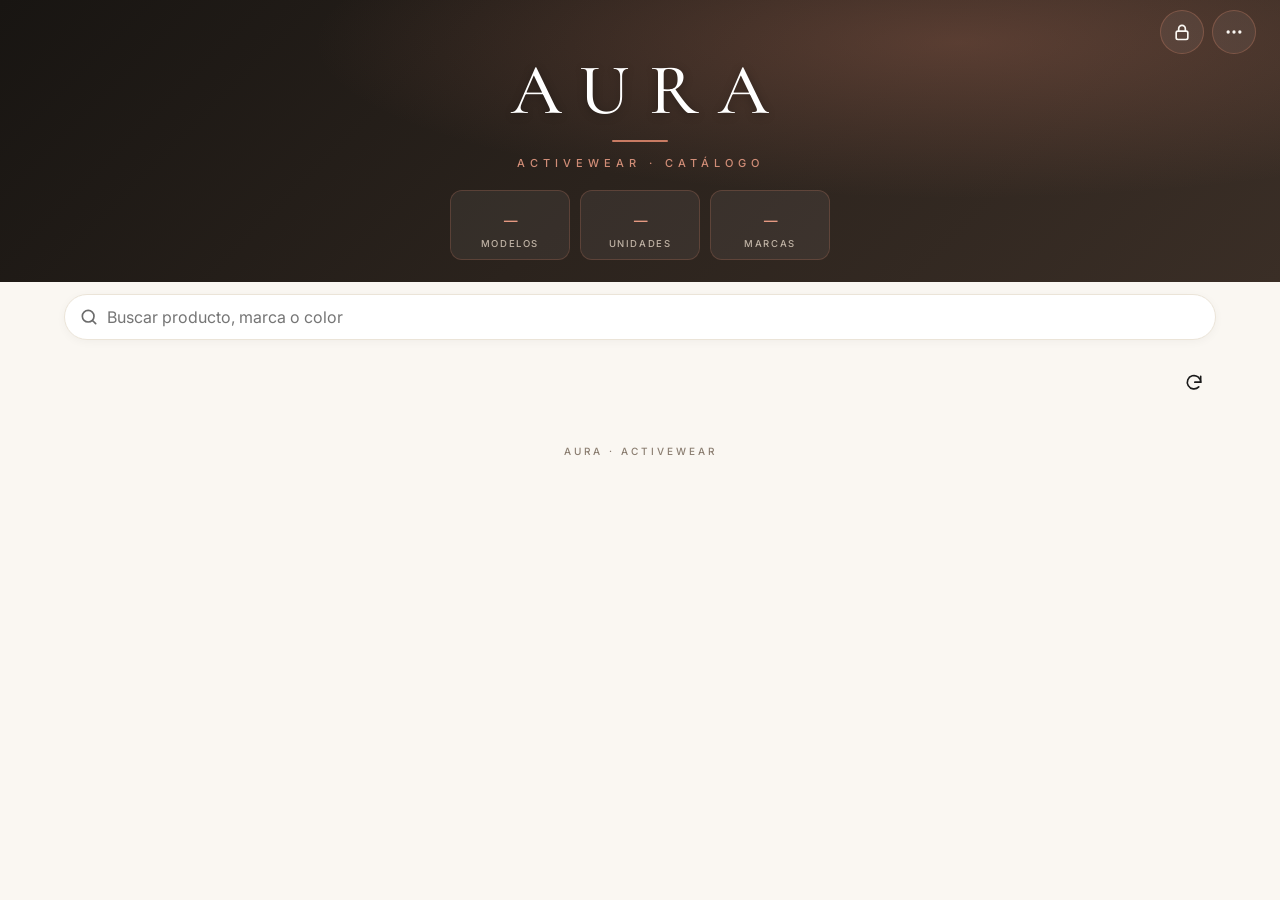
==== commit 6094600c: "Fase 3: Compartir PDF con progreso, corte a los 90 s, compartir, abrir, descargar y copiar enlace Co" ====
--- a/index.html
+++ b/index.html
@@ -55,6 +55,10 @@
     <button type="button" role="tab" id="tabCatalog" data-view="catalog" aria-selected="true" aria-controls="content">Catálogo</button>
     <button type="button" role="tab" id="tabSales" data-view="sales" aria-selected="false" aria-controls="content">Ventas</button>
   </div>
+  <button type="button" class="pdf-btn" id="pdfBtn" aria-haspopup="dialog">
+    <svg viewBox="0 0 24 24" aria-hidden="true"><path d="M14 3H7a2 2 0 0 0-2 2v14a2 2 0 0 0 2 2h10a2 2 0 0 0 2-2V8z"/><path d="M14 3v5h5"/><path d="M12 18v-6"/><path d="m9 15 3 3 3-3"/></svg>
+    <span id="pdfBtnText">Compartir PDF</span>
+  </button>
   <label class="switch" id="soldOutWrap">
     <input type="checkbox" id="soldOut" role="switch">
     <span class="track" aria-hidden="true"></span>
@@ -132,6 +136,41 @@
   </form>
 </dialog>
 
+<dialog class="sheet" id="pdfSheet" aria-labelledby="pdfTitle">
+  <div class="sheet-grip" aria-hidden="true"></div>
+  <h2 id="pdfTitle" class="sheet-title">Catálogo en PDF</h2>
+
+  <div id="pdfWorking" class="pdf-working" hidden>
+    <div class="pdf-spinner" aria-hidden="true"></div>
+    <p class="pdf-msg" role="status">Generando catálogo… puede tardar hasta 1 minuto</p>
+    <div class="pdf-bar" aria-hidden="true"><span></span></div>
+    <p class="sheet-note" id="pdfElapsed"></p>
+    <p class="sheet-note">Puedes cerrar esta ventana: te aviso cuando esté listo.</p>
+  </div>
+
+  <div id="pdfDone" hidden>
+    <div class="pdf-file">
+      <div class="pdf-icon" aria-hidden="true">PDF</div>
+      <div><b id="pdfName"></b><span id="pdfMeta"></span></div>
+    </div>
+    <div class="pdf-actions">
+      <button class="btn" type="button" id="pdfShare" hidden>Compartir…</button>
+      <a class="btn btn-ghost" id="pdfOpen" target="_blank" rel="noopener">Abrir PDF</a>
+      <a class="btn btn-ghost" id="pdfDownload" target="_blank" rel="noopener">Descargar</a>
+      <button class="btn btn-ghost" type="button" id="pdfCopy">Copiar enlace</button>
+    </div>
+    <p class="pdf-status" id="pdfStatus" role="status" aria-live="polite"></p>
+    <button class="link-btn" type="button" id="pdfRegen">Generar de nuevo</button>
+  </div>
+
+  <div id="pdfFail" hidden>
+    <p class="form-error" id="pdfError" role="alert"></p>
+    <button class="btn" type="button" id="pdfRetry">Reintentar</button>
+  </div>
+
+  <button class="btn btn-ghost" type="button" data-close id="pdfClose">Cerrar</button>
+</dialog>
+
 <dialog class="sheet" id="confirmSheet" aria-labelledby="confirmTitle">
   <div class="sheet-grip" aria-hidden="true"></div>
   <h2 id="confirmTitle" class="sheet-title"></h2>
--- a/styles.css
+++ b/styles.css
@@ -355,3 +355,37 @@
 .sale.void .sale-price, .sale.void b { text-decoration: line-through; color: var(--soft); }
 .void-btn { min-height: 40px; padding: 0 14px; border-radius: 999px; border: 1px solid #c9a59a; background: #fff; color: #8a2c1c; font-weight: 600; font-size: 13px; }
 .void-btn:disabled { opacity: .6; }
+
+/* ══ Fase 3 · Compartir PDF ═════════════════ */
+.pdf-btn {
+  display: inline-flex; align-items: center; gap: 8px; min-height: 44px; padding: 0 16px;
+  border-radius: 999px; border: 1px solid var(--accent-ink); background: #fff; color: var(--accent-ink);
+  font-size: 14px; font-weight: 600;
+}
+.pdf-btn svg { width: 18px; height: 18px; }
+.pdf-btn[aria-busy="true"] { cursor: progress; opacity: .85; }
+.pdf-btn[aria-busy="true"] svg { animation: pulse 1.2s ease-in-out infinite; }
+@keyframes pulse { 50% { opacity: .3; } }
+.adminbar .switch { flex-basis: 100%; }
+
+.pdf-working { text-align: center; padding: 8px 0 4px; }
+.pdf-spinner {
+  width: 44px; height: 44px; margin: 6px auto 14px; border-radius: 50%;
+  border: 4px solid #efe7dc; border-top-color: var(--accent); animation: spin .9s linear infinite;
+}
+.pdf-msg { font-size: 15px; font-weight: 600; margin-bottom: 14px; }
+.pdf-bar { height: 6px; border-radius: 6px; background: #efe7dc; overflow: hidden; margin: 0 8px 10px; }
+.pdf-bar span { display: block; height: 100%; width: 0; background: var(--accent); border-radius: 6px; transition: width 1s linear; }
+
+.pdf-file { display: flex; align-items: center; gap: 12px; background: #fff; border: 1px solid var(--line); border-radius: 12px; padding: 12px; margin-bottom: 4px; }
+.pdf-icon {
+  width: 48px; height: 60px; border-radius: 8px; background: #8a2c1c; color: #fff; flex: none;
+  display: grid; place-items: center; font-size: 13px; font-weight: 700; letter-spacing: 1px;
+}
+.pdf-file b { display: block; font-size: 14px; word-break: break-all; }
+.pdf-file span { display: block; font-size: 12.5px; color: var(--soft); margin-top: 4px; }
+.pdf-actions { display: grid; gap: 8px; margin-top: 8px; }
+.pdf-status { min-height: 20px; font-size: 13px; text-align: center; color: #2f5a31; font-weight: 600; margin-top: 6px; }
+.pdf-status.err { color: #8a2c1c; }
+.link-btn { min-height: 44px; border: 0; background: none; color: var(--accent-ink); font-weight: 600; font-size: 14px; text-decoration: underline; text-underline-offset: 3px; }
+#pdfSheet { gap: 8px; }
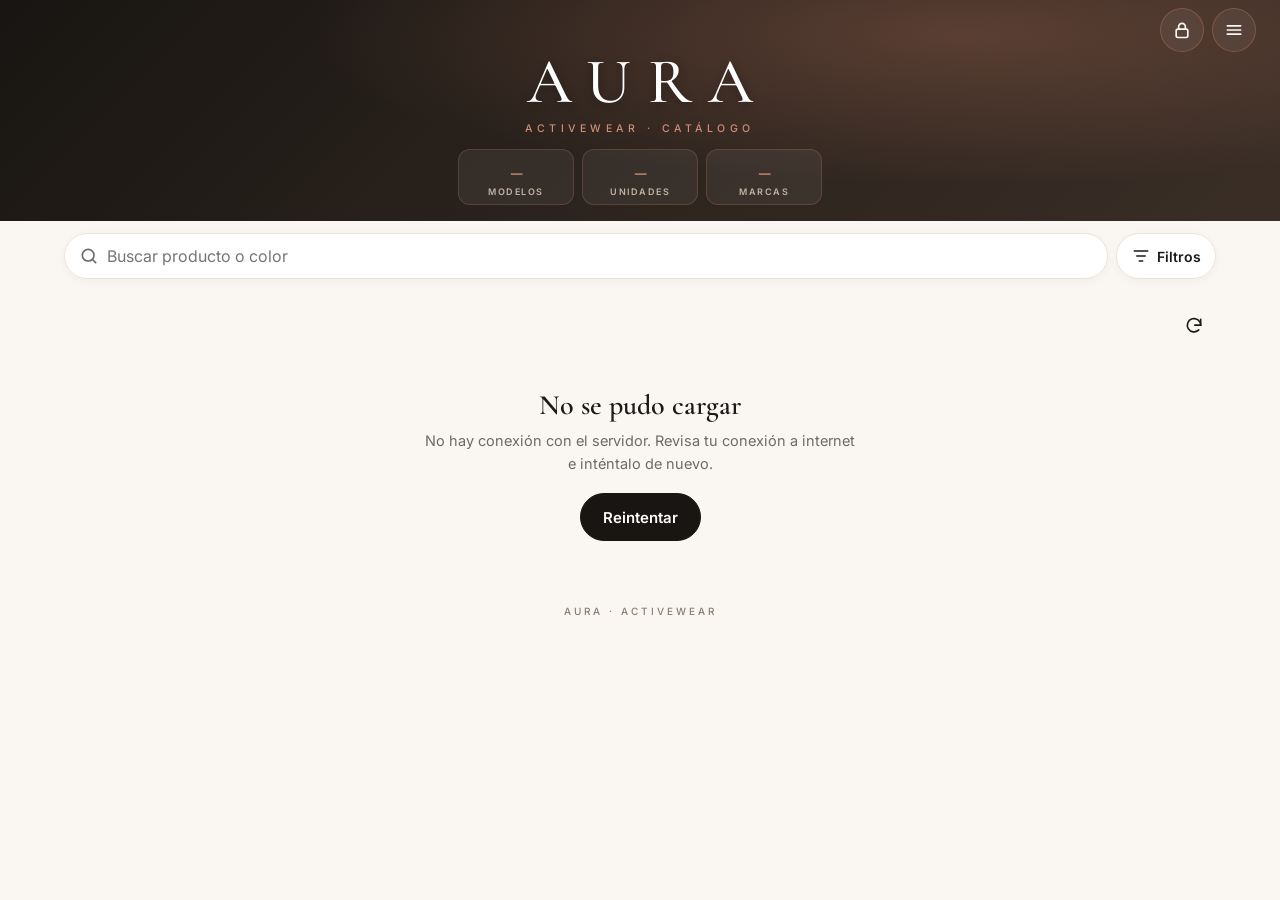
==== commit b66d87f7: "Vender por cantidad y rediseño de la interfaz - Un botón Vender por producto; la hoja permite elegir" ====
--- a/index.html
+++ b/index.html
@@ -30,75 +30,95 @@
   <div class="hero-top">
     <span class="demo-badge" id="demoBadge" hidden>Demo</span>
     <span class="hello" id="hello" hidden></span>
-    <button class="pill-btn" id="logoutBtn" type="button" hidden>Salir</button>
     <button class="icon-btn" id="lockBtn" type="button" aria-label="Entrar al modo administrador" aria-haspopup="dialog">
-      <svg viewBox="0 0 24 24" aria-hidden="true" class="stroke"><rect x="5" y="11" width="14" height="10" rx="2"/><path d="M8 11V8a4 4 0 0 1 8 0v3"/></svg>
+      <svg viewBox="0 0 24 24" aria-hidden="true"><rect x="5" y="11" width="14" height="10" rx="2"/><path d="M8 11V8a4 4 0 0 1 8 0v3"/></svg>
     </button>
     <button class="icon-btn" id="menuBtn" type="button" aria-label="Menú" aria-haspopup="dialog">
-      <svg viewBox="0 0 24 24" aria-hidden="true"><circle cx="5" cy="12" r="2"/><circle cx="12" cy="12" r="2"/><circle cx="19" cy="12" r="2"/></svg>
+      <svg viewBox="0 0 24 24" aria-hidden="true"><path d="M4 7h16M4 12h16M4 17h16"/></svg>
     </button>
   </div>
   <h1 class="logo">AURA</h1>
-  <div class="logo-line" aria-hidden="true"></div>
   <p class="logo-sub">Activewear · Catálogo</p>
   <dl class="stats" aria-label="Resumen del catálogo">
-    <div><dt>Modelos</dt><dd id="stModels">–</dd></div>
-    <div><dt>Unidades</dt><dd id="stUnits">–</dd></div>
-    <div><dt>Marcas</dt><dd id="stBrands">–</dd></div>
+    <div><dd id="stModels">–</dd><dt>Modelos</dt></div>
+    <div><dd id="stUnits">–</dd><dt>Unidades</dt></div>
+    <div><dd id="stBrands">–</dd><dt>Marcas</dt></div>
   </dl>
 </header>
 
 <div class="banner" id="banner" role="status" hidden></div>
 
-<div class="adminbar" id="adminbar" hidden>
-  <div class="tabs" role="tablist" aria-label="Secciones de administración">
-    <button type="button" role="tab" id="tabCatalog" data-view="catalog" aria-selected="true" aria-controls="content">Catálogo</button>
-    <button type="button" role="tab" id="tabSales" data-view="sales" aria-selected="false" aria-controls="content">Ventas</button>
-  </div>
-  <button type="button" class="pdf-btn" id="pdfBtn" aria-haspopup="dialog">
+<div class="searchbar">
+  <div class="searchrow">
+    <label class="search">
+      <svg viewBox="0 0 24 24" aria-hidden="true"><circle cx="11" cy="11" r="7"/><path d="m20 20-3.5-3.5"/></svg>
+      <span class="sr-only">Buscar</span>
+      <input id="q" type="search" placeholder="Buscar producto o color" autocomplete="off" enterkeyhint="search">
+      <button class="clear" id="qClear" type="button" aria-label="Borrar búsqueda" hidden>×</button>
+    </label>
+    <button class="filter-btn" id="filterBtn" type="button" aria-haspopup="dialog" aria-label="Filtros">
+      <svg viewBox="0 0 24 24" aria-hidden="true"><path d="M4 6h16M7 12h10M10 18h4"/></svg>
+      <span class="fb-text">Filtros</span>
+      <span class="fb-badge" id="filterBadge" hidden></span>
+    </button>
+  </div>
+  <nav class="cats" id="cats" aria-label="Categorías"></nav>
+</div>
+
+<div class="meta">
+  <span class="meta-left"><span id="count" aria-live="polite"></span><button class="link-btn sm" id="clearAll" type="button" hidden>Limpiar filtros</button></span>
+  <span class="meta-right">
+    <span id="updated"></span>
+    <button class="refresh" id="refreshBtn" type="button" aria-label="Actualizar catálogo">
+      <svg viewBox="0 0 24 24" aria-hidden="true"><path d="M20 11a8 8 0 1 0-2.3 5.7"/><path d="M20 4v7h-7"/></svg>
+    </button>
+  </span>
+</div>
+
+<main id="content" tabindex="-1"></main>
+
+<footer class="foot">AURA · ACTIVEWEAR</footer>
+
+<!-- Barra inferior del modo admin -->
+<nav class="tabbar" id="adminNav" aria-label="Administración" hidden>
+  <button type="button" id="tabCatalog" data-view="catalog" aria-current="page">
+    <svg viewBox="0 0 24 24" aria-hidden="true"><rect x="4" y="4" width="7" height="7" rx="1.5"/><rect x="13" y="4" width="7" height="7" rx="1.5"/><rect x="4" y="13" width="7" height="7" rx="1.5"/><rect x="13" y="13" width="7" height="7" rx="1.5"/></svg>
+    <span>Catálogo</span>
+  </button>
+  <button type="button" id="tabSales" data-view="sales">
+    <svg viewBox="0 0 24 24" aria-hidden="true"><path d="M6 3h12v18l-3-2-3 2-3-2-3 2z"/><path d="M9 8h6M9 12h6"/></svg>
+    <span>Ventas</span>
+  </button>
+  <button type="button" id="pdfBtn" aria-haspopup="dialog">
     <svg viewBox="0 0 24 24" aria-hidden="true"><path d="M14 3H7a2 2 0 0 0-2 2v14a2 2 0 0 0 2 2h10a2 2 0 0 0 2-2V8z"/><path d="M14 3v5h5"/><path d="M12 18v-6"/><path d="m9 15 3 3 3-3"/></svg>
     <span id="pdfBtnText">Compartir PDF</span>
   </button>
-  <label class="switch" id="soldOutWrap">
+</nav>
+
+<dialog class="sheet" id="menu" aria-labelledby="menuTitle">
+  <div class="sheet-grip" aria-hidden="true"></div>
+  <h2 id="menuTitle" class="sheet-title">Menú</h2>
+  <button class="sheet-item" type="button" data-act="refresh">Actualizar catálogo</button>
+  <button class="sheet-item" type="button" data-act="update">Buscar actualización de la app</button>
+  <button class="sheet-item" type="button" data-act="install" id="installItem" hidden>Instalar app</button>
+  <button class="sheet-item danger" type="button" data-act="logout" id="logoutBtn" hidden>Cerrar sesión</button>
+  <p class="sheet-note" id="versionNote"></p>
+  <button class="btn btn-ghost" type="button" data-close>Cerrar</button>
+</dialog>
+
+<dialog class="sheet" id="filterSheet" aria-labelledby="filterTitle">
+  <div class="sheet-grip" aria-hidden="true"></div>
+  <h2 id="filterTitle" class="sheet-title">Filtros</h2>
+  <div id="filterBody"></div>
+  <label class="switch" id="soldOutWrap" hidden>
     <input type="checkbox" id="soldOut" role="switch">
     <span class="track" aria-hidden="true"></span>
     <span>Mostrar agotados</span>
   </label>
-</div>
-
-<div class="searchbar">
-  <label class="search">
-    <svg viewBox="0 0 24 24" aria-hidden="true"><circle cx="11" cy="11" r="7"/><path d="m20 20-3.5-3.5"/></svg>
-    <span class="sr-only">Buscar</span>
-    <input id="q" type="search" placeholder="Buscar producto, marca o color" autocomplete="off" enterkeyhint="search">
-    <button class="clear" id="qClear" type="button" aria-label="Borrar búsqueda" hidden>×</button>
-  </label>
-</div>
-
-<nav class="filters" id="filters" aria-label="Filtros"></nav>
-
-<div class="meta">
-  <span id="count" aria-live="polite"></span>
-  <span class="meta-right">
-    <span id="updated"></span>
-    <button class="refresh" id="refreshBtn" type="button" aria-label="Actualizar catálogo">
-      <svg viewBox="0 0 24 24" aria-hidden="true"><path d="M20 11a8 8 0 1 0-2.3 5.7"/><path d="M20 4v7h-7"/></svg>
-    </button>
-  </span>
-</div>
-
-<main id="content" tabindex="-1"></main>
-
-<footer class="foot">AURA · ACTIVEWEAR</footer>
-
-<dialog class="sheet" id="menu" aria-labelledby="menuTitle">
-  <div class="sheet-grip" aria-hidden="true"></div>
-  <h2 id="menuTitle" class="sheet-title">Menú</h2>
-  <button class="sheet-item" type="button" data-act="refresh">Actualizar catálogo</button>
-  <button class="sheet-item" type="button" data-act="update">Buscar actualización de la app</button>
-  <button class="sheet-item" type="button" data-act="install" id="installItem" hidden>Instalar app</button>
-  <p class="sheet-note" id="versionNote"></p>
-  <button class="btn btn-ghost" type="button" data-act="close">Cerrar</button>
+  <div class="sheet-actions">
+    <button class="btn btn-ghost" type="button" id="filterClear">Limpiar</button>
+    <button class="btn" type="button" id="filterApply" data-close>Ver modelos</button>
+  </div>
 </dialog>
 
 <dialog class="sheet" id="loginSheet" aria-labelledby="loginTitle">
@@ -120,16 +140,36 @@
 <dialog class="sheet" id="sellSheet" aria-labelledby="sellTitle">
   <form id="sellForm" method="dialog" novalidate>
     <div class="sheet-grip" aria-hidden="true"></div>
-    <h2 id="sellTitle" class="sheet-title">Registrar venta</h2>
+    <h2 id="sellTitle" class="sheet-title">Vender</h2>
     <div class="sell-product" id="sellProduct"></div>
-    <label class="field">
-      <span>Precio cobrado ($)</span>
-      <input id="sellPrice" type="text" inputmode="decimal" autocomplete="off" required>
-    </label>
+
+    <fieldset class="field">
+      <legend>Talla</legend>
+      <div class="size-opts" id="sizeOpts" role="radiogroup" aria-label="Talla"></div>
+      <p class="hint" id="sizeHint"></p>
+    </fieldset>
+
+    <div class="sell-row">
+      <div class="field">
+        <span id="qtyLabel">Cantidad</span>
+        <div class="stepper" role="group" aria-labelledby="qtyLabel">
+          <button type="button" id="qtyMinus" aria-label="Quitar una unidad">−</button>
+          <output id="qty" aria-live="polite">1</output>
+          <button type="button" id="qtyPlus" aria-label="Añadir una unidad">+</button>
+        </div>
+      </div>
+      <label class="field">
+        <span>Precio por unidad ($)</span>
+        <input id="sellPrice" type="text" inputmode="decimal" autocomplete="off" required>
+      </label>
+    </div>
+
     <label class="field">
       <span>Nota <small>(opcional)</small></span>
-      <input id="sellNote" type="text" maxlength="200" autocomplete="off" placeholder="Ej.: cliente, descuento, forma de pago">
+      <input id="sellNote" type="text" maxlength="200" autocomplete="off" placeholder="Cliente, descuento, forma de pago…">
     </label>
+
+    <p class="sell-total" id="sellTotal" aria-live="polite"></p>
     <p class="form-error" id="sellError" role="alert" hidden></p>
     <button class="btn" type="submit" id="sellSubmit">Confirmar venta</button>
     <button class="btn btn-ghost" type="button" data-close>Cancelar</button>
@@ -156,8 +196,10 @@
     <div class="pdf-actions">
       <button class="btn" type="button" id="pdfShare" hidden>Compartir…</button>
       <a class="btn btn-ghost" id="pdfOpen" target="_blank" rel="noopener">Abrir PDF</a>
-      <a class="btn btn-ghost" id="pdfDownload" target="_blank" rel="noopener">Descargar</a>
-      <button class="btn btn-ghost" type="button" id="pdfCopy">Copiar enlace</button>
+      <div class="pdf-pair">
+        <a class="btn btn-ghost" id="pdfDownload" target="_blank" rel="noopener">Descargar</a>
+        <button class="btn btn-ghost" type="button" id="pdfCopy">Copiar enlace</button>
+      </div>
     </div>
     <p class="pdf-status" id="pdfStatus" role="status" aria-live="polite"></p>
     <button class="link-btn" type="button" id="pdfRegen">Generar de nuevo</button>
--- a/styles.css
+++ b/styles.css
@@ -4,6 +4,7 @@
   --card: #ffffff;
   --line: #ebe4d8;
   --line-soft: #f4ebe1;
+  --chip-line: #e0d8cb;
   --ink: #1a1a1a;
   --soft: #6b6b6b;          /* #777 un poco más oscuro para contraste AA */
   --accent: #c97b63;        /* coral: decorativo y textos grandes */
@@ -11,10 +12,12 @@
   --dark: #181512;
   --ok: #5fa563;
   --low: #f2a341;
+  --danger: #8a2c1c;
   --sans: 'Inter', system-ui, -apple-system, 'Segoe UI', Roboto, sans-serif;
   --serif: 'Cormorant Garamond', Georgia, 'Times New Roman', serif;
-  --radius: 12px;
+  --radius: 14px;
   --gutter: 16px;
+  --tabbar-h: 64px;
   --sat: env(safe-area-inset-top, 0px);
   --sab: env(safe-area-inset-bottom, 0px);
   --sal: env(safe-area-inset-left, 0px);
@@ -34,54 +37,58 @@
   padding-left: var(--sal);
   padding-right: var(--sar);
 }
+body.admin { padding-bottom: calc(var(--tabbar-h) + var(--sab)); }
 button, input { font: inherit; color: inherit; }
 button { cursor: pointer; }
-svg { width: 20px; height: 20px; fill: none; stroke: currentColor; stroke-width: 2; stroke-linecap: round; stroke-linejoin: round; }
-:focus-visible { outline: 3px solid var(--accent); outline-offset: 2px; border-radius: 6px; }
+button:disabled { cursor: not-allowed; }
+fieldset { border: 0; min-width: 0; }
+svg { width: 20px; height: 20px; fill: none; stroke: currentColor; stroke-width: 2; stroke-linecap: round; stroke-linejoin: round; flex: none; }
+:focus-visible { outline: 3px solid var(--accent); outline-offset: 2px; border-radius: 8px; }
 .sr-only { position: absolute; width: 1px; height: 1px; overflow: hidden; clip: rect(0 0 0 0); white-space: nowrap; }
 .skip { position: absolute; left: -999px; top: 8px; z-index: 50; background: var(--dark); color: #fff; padding: 10px 14px; border-radius: 8px; }
 .skip:focus { left: 8px; }
 [hidden] { display: none !important; }
 
-/* ── Cabecera ─────────────────────────────── */
+/* ── Cabecera (compacta) ──────────────────── */
 .hero {
-  position: relative;
-  overflow: hidden;
+  position: relative; overflow: hidden; text-align: center; color: #faf7f2;
   background: linear-gradient(135deg, #181512 0%, #2b231d 50%, #3a2e26 100%);
-  color: #faf7f2;
-  text-align: center;
-  padding: calc(var(--sat) + 10px) var(--gutter) 22px;
+  padding: calc(var(--sat) + 8px) var(--gutter) 16px;
 }
 .hero::before {
-  content: ''; position: absolute; top: -45%; right: -30%; width: 110%; height: 120%;
+  content: ''; position: absolute; top: -60%; right: -30%; width: 110%; height: 150%;
   background: radial-gradient(ellipse, rgba(201,123,99,.28) 0%, transparent 65%); pointer-events: none;
 }
 .hero > * { position: relative; }
-.hero-top { display: flex; justify-content: flex-end; align-items: center; gap: 8px; min-height: 44px; }
+.hero-top { display: flex; align-items: center; gap: 8px; min-height: 44px; }
 .demo-badge {
-  margin-right: auto; font-size: 11px; font-weight: 700; letter-spacing: 1.5px; text-transform: uppercase;
-  background: #e59982; color: #181512; padding: 4px 10px; border-radius: 999px;
-}
+  font-size: 11px; font-weight: 700; letter-spacing: 1.5px; text-transform: uppercase;
+  background: #e59982; color: #181512; padding: 4px 10px; border-radius: 999px; flex: none;
+}
+.hello {
+  font-size: 13.5px; font-weight: 600; color: #f2d3c8; text-align: left;
+  overflow: hidden; text-overflow: ellipsis; white-space: nowrap; min-width: 0;
+}
+#lockBtn, #lockBtn[hidden] + #menuBtn { margin-left: auto; }
 .icon-btn {
   width: 44px; height: 44px; border-radius: 50%; border: 1px solid rgba(201,123,99,.35);
-  background: rgba(255,255,255,.06); color: #faf7f2; display: grid; place-items: center;
-}
-.icon-btn svg { fill: currentColor; stroke: none; }
+  background: rgba(255,255,255,.06); color: #faf7f2; display: grid; place-items: center; flex: none;
+}
 .logo {
-  font-family: var(--serif); font-weight: 500; font-size: clamp(48px, 15vw, 72px);
-  letter-spacing: .28em; margin-right: -.28em; line-height: 1; color: #fff;
+  font-family: var(--serif); font-weight: 500; font-size: clamp(42px, 12.5vw, 64px);
+  letter-spacing: .26em; margin-right: -.26em; line-height: 1; color: #fff; margin-top: -2px;
   text-shadow: 0 2px 10px rgba(0,0,0,.3);
 }
-.logo-line { width: 56px; height: 2px; background: var(--accent); margin: 14px auto; border-radius: 2px; }
-.logo-sub { font-size: 11px; font-weight: 500; letter-spacing: 5px; text-transform: uppercase; color: #d18d77; }
-.stats { display: flex; justify-content: center; gap: 10px; margin-top: 20px; }
+.logo-sub { font-size: 10.5px; font-weight: 500; letter-spacing: 4.5px; text-transform: uppercase; color: #d18d77; margin-top: 8px; }
+.stats { display: flex; justify-content: center; gap: 8px; margin-top: 14px; }
 .stats > div {
-  flex: 1; max-width: 120px; padding: 10px 6px; border-radius: 12px;
+  flex: 1; max-width: 116px; padding: 7px 6px; border-radius: 12px;
   background: rgba(255,255,255,.06); border: 1px solid rgba(201,123,99,.25);
-  display: flex; flex-direction: column-reverse; align-items: center;
-}
-.stats dd { font-family: var(--serif); font-size: 30px; font-weight: 600; color: #e59982; line-height: 1.1; }
-.stats dt { font-size: 9.5px; font-weight: 500; letter-spacing: 1.6px; text-transform: uppercase; color: #c0b3a5; margin-top: 4px; }
+  display: flex; flex-direction: column; align-items: center;
+}
+.stats dd { font-family: var(--serif); font-size: 26px; font-weight: 600; color: #e59982; line-height: 1.05; }
+body.view-sales .stats { display: none; }
+.stats dt { font-size: 9px; font-weight: 600; letter-spacing: 1.5px; text-transform: uppercase; color: #c0b3a5; margin-top: 2px; }
 
 /* ── Avisos ───────────────────────────────── */
 .banner {
@@ -89,55 +96,69 @@
   font-size: 13px; padding: 10px var(--gutter); text-align: center; font-weight: 500;
 }
 
-/* ── Buscador y filtros ───────────────────── */
+/* ── Buscador, filtros y categorías ───────── */
 .searchbar {
-  position: sticky; top: 0; z-index: 10; background: rgba(250,247,242,.94);
+  position: sticky; top: 0; z-index: 10; background: rgba(250,247,242,.95);
   -webkit-backdrop-filter: blur(10px); backdrop-filter: blur(10px);
-  padding: 12px var(--gutter) 8px; border-bottom: 1px solid transparent;
+  padding: 12px 0 0; border-bottom: 1px solid transparent; transition: border-color .15s;
 }
 .searchbar.stuck { border-bottom-color: var(--line); padding-top: calc(var(--sat) + 8px); }
+.searchrow { display: flex; gap: 8px; padding: 0 var(--gutter); }
 .search {
-  display: flex; align-items: center; gap: 8px; background: var(--card);
+  flex: 1; min-width: 0; display: flex; align-items: center; gap: 8px; background: var(--card);
   border: 1px solid var(--line); border-radius: 999px; padding: 0 6px 0 14px; min-height: 46px;
   box-shadow: 0 2px 10px rgba(0,0,0,.04);
 }
 .search:focus-within { border-color: var(--accent); }
-.search svg { color: var(--soft); flex: none; }
+.search svg { color: var(--soft); }
 .search input { flex: 1; min-width: 0; border: 0; background: transparent; outline: none; font-size: 16px; padding: 10px 0; }
 .search input::-webkit-search-cancel-button { display: none; }
-.clear { width: 36px; height: 36px; border: 0; border-radius: 50%; background: var(--line-soft); font-size: 20px; line-height: 1; color: var(--soft); }
-
-.filters { padding: 4px 0 2px; }
-.frow {
-  display: flex; gap: 8px; overflow-x: auto; padding: 4px var(--gutter);
+.clear { width: 36px; height: 36px; border: 0; border-radius: 50%; background: var(--line-soft); font-size: 20px; line-height: 1; color: var(--soft); flex: none; }
+.filter-btn {
+  position: relative; display: inline-flex; align-items: center; gap: 6px; min-height: 46px; padding: 0 14px;
+  border-radius: 999px; border: 1px solid var(--line); background: var(--card); font-size: 14px; font-weight: 600;
+  box-shadow: 0 2px 10px rgba(0,0,0,.04); flex: none;
+}
+.filter-btn.on { border-color: var(--dark); }
+.fb-badge {
+  min-width: 20px; height: 20px; padding: 0 6px; border-radius: 999px; background: var(--dark); color: #fff;
+  font-size: 11.5px; font-weight: 700; display: inline-grid; place-items: center;
+}
+@media (max-width: 360px) { .fb-text { display: none; } }
+
+.cats {
+  display: flex; gap: 8px; overflow-x: auto; padding: 10px var(--gutter);
   scrollbar-width: none; -webkit-overflow-scrolling: touch; scroll-padding: var(--gutter);
 }
-.frow::-webkit-scrollbar { display: none; }
-.flabel {
-  flex: none; align-self: center; font-size: 10px; font-weight: 700; letter-spacing: 1.4px;
-  text-transform: uppercase; color: var(--soft); width: 80px;
-}
+.cats::-webkit-scrollbar { display: none; }
 .chip {
-  flex: none; min-height: 44px; padding: 0 16px; border-radius: 999px; border: 1px solid #e0d8cb;
+  flex: none; min-height: 40px; padding: 0 15px; border-radius: 999px; border: 1px solid var(--chip-line);
   background: var(--card); font-size: 13.5px; font-weight: 500; color: #333; white-space: nowrap;
   transition: background .15s, color .15s, border-color .15s;
 }
 .chip[aria-pressed="true"] { background: var(--dark); border-color: var(--dark); color: #fff; }
+.chip .n { font-size: 11.5px; opacity: .7; margin-left: 4px; font-variant-numeric: tabular-nums; }
 
 .meta {
   display: flex; justify-content: space-between; align-items: center; gap: 8px;
-  padding: 6px var(--gutter) 4px; font-size: 12.5px; color: var(--soft);
-}
-.meta-right { display: flex; align-items: center; gap: 2px; }
-.refresh { width: 44px; height: 44px; border: 0; background: transparent; display: grid; place-items: center; color: var(--ink); border-radius: 50%; }
+  padding: 4px var(--gutter) 0; font-size: 12.5px; color: var(--soft); min-height: 44px;
+}
+.meta-left { display: flex; align-items: center; gap: 4px; white-space: nowrap; }
+.meta-right { display: flex; align-items: center; gap: 2px; text-align: right; }
+.refresh { width: 44px; height: 44px; border: 0; background: transparent; display: grid; place-items: center; color: var(--ink); border-radius: 50%; flex: none; }
 .refresh.spin svg { animation: spin .8s linear infinite; }
 @keyframes spin { to { transform: rotate(360deg); } }
+.link-btn {
+  min-height: 44px; border: 0; background: none; color: var(--accent-ink); font-weight: 600; font-size: 14px;
+  text-decoration: underline; text-underline-offset: 3px; padding: 0 6px;
+}
+.link-btn.sm { font-size: 12.5px; min-height: 32px; }
 
 /* ── Secciones y rejilla ──────────────────── */
-main { padding: 4px var(--gutter) 24px; outline: none; }
-.section { margin-top: 18px; }
+main { padding: 0 var(--gutter) 24px; outline: none; }
+.section { margin-top: 14px; }
 .sh {
-  font-family: var(--serif); font-size: 26px; font-weight: 600; line-height: 1.15;
+  font-family: var(--serif); font-size: 25px; font-weight: 600; line-height: 1.15;
   padding-bottom: 6px; margin-bottom: 12px; border-bottom: 2px solid var(--accent);
   display: flex; justify-content: space-between; align-items: baseline; gap: 10px;
 }
@@ -145,7 +166,10 @@
 
 .grid { display: grid; grid-template-columns: repeat(2, minmax(0, 1fr)); gap: 12px; }
 @media (min-width: 720px)  { .grid { grid-template-columns: repeat(3, minmax(0, 1fr)); gap: 16px; } :root { --gutter: 24px; } }
-@media (min-width: 1080px) { .grid { grid-template-columns: repeat(4, minmax(0, 1fr)); } main, .filters, .meta, .searchbar { max-width: 1200px; margin-inline: auto; } }
+@media (min-width: 1080px) {
+  .grid { grid-template-columns: repeat(4, minmax(0, 1fr)); }
+  main, .meta, .searchrow, .cats { max-width: 1200px; margin-inline: auto; }
+}
 
 .pc {
   background: var(--card); border: 1px solid var(--line); border-radius: var(--radius); overflow: hidden;
@@ -156,7 +180,7 @@
 .pi.noimg img { display: none; }
 .pi.noimg::after {
   content: 'AURA'; position: absolute; inset: 0; display: grid; place-items: center;
-  font-family: var(--serif); font-size: 26px; letter-spacing: .3em; color: var(--accent);
+  font-family: var(--serif); font-size: 24px; letter-spacing: .3em; color: var(--accent);
 }
 .gb {
   position: absolute; top: 8px; left: 8px; z-index: 1; padding: 3px 8px; border-radius: 6px;
@@ -169,35 +193,47 @@
 .pb { padding: 10px 10px 12px; display: flex; flex-direction: column; flex: 1; min-width: 0; }
 .pbrand { font-size: 10px; font-weight: 700; letter-spacing: 1.4px; text-transform: uppercase; color: var(--accent-ink); margin-bottom: 3px; }
 .pname {
-  font-size: 13.5px; font-weight: 600; line-height: 1.3; margin-bottom: 3px;
+  font-size: 13.5px; font-weight: 600; line-height: 1.3; margin-bottom: 2px;
   display: -webkit-box; -webkit-line-clamp: 2; -webkit-box-orient: vertical; overflow: hidden;
 }
 .pmeta { font-size: 12px; color: var(--soft); margin-bottom: 8px; }
 .psizes { display: flex; gap: 5px; flex-wrap: wrap; margin-bottom: 10px; }
 .szd {
-  padding: 3px 7px; background: var(--bg); border: 1px solid #e0d8cb; border-radius: 5px;
+  padding: 3px 7px; background: var(--bg); border: 1px solid var(--chip-line); border-radius: 6px;
   font-size: 11.5px; font-weight: 700; color: #444; font-variant-numeric: tabular-nums;
 }
 .szd.szlow { background: #fde8d4; border-color: #f0c896; color: #8a5a2a; }
-.pfoot {
-  display: flex; justify-content: space-between; align-items: center; gap: 6px; flex-wrap: wrap;
-  padding-top: 8px; border-top: 1px solid var(--line-soft); margin-top: auto;
-}
+.szd.out { opacity: .55; text-decoration: line-through; }
+.szd.dup { background: #fbe4dd; border-color: #e7b3a5; color: var(--danger); }
+.pfoot { display: flex; justify-content: space-between; align-items: center; gap: 6px; flex-wrap: wrap; margin-top: auto; padding-top: 8px; border-top: 1px solid var(--line-soft); }
 .pp { font-family: var(--serif); font-size: 23px; font-weight: 700; line-height: 1; display: flex; align-items: baseline; }
 .pp small { font-family: var(--sans); font-size: 12px; font-weight: 600; color: var(--accent-ink); margin-right: 1px; }
 .stk { font-size: 10.5px; padding: 4px 8px; border-radius: 6px; font-weight: 700; color: var(--ink); white-space: nowrap; }
-.stk.ok  { background: var(--ok); }
-.stk.low { background: var(--low); }
+.stk.ok   { background: var(--ok); }
+.stk.low  { background: var(--low); }
+.stk.none { background: #d7cdbf; }
+
+/* Admin: un botón Vender por tarjeta */
+.sell-btn {
+  width: 100%; min-height: 44px; margin-top: 10px; border-radius: 12px; border: 1px solid var(--dark);
+  background: var(--dark); color: #fff; font-size: 14px; font-weight: 600;
+  display: inline-flex; align-items: center; justify-content: center; gap: 6px;
+}
+.sell-btn svg { width: 18px; height: 18px; }
+.sell-btn:disabled { background: #ece5db; border-color: #ece5db; color: #6b6b6b; }
+.dup-note { font-size: 11.5px; line-height: 1.35; color: var(--danger); background: #fbe4dd; border-radius: 8px; padding: 6px 8px; margin-bottom: 8px; }
+.pc.out .pi, .pc.out .pbrand, .pc.out .pname, .pc.out .pmeta, .pc.out .pp { filter: grayscale(1); opacity: .55; }
+.pc.out { background: #f6f3ee; }
 
 /* ── Esqueletos ───────────────────────────── */
 .sk { pointer-events: none; }
 .sk .pi, .sk-line { background: linear-gradient(90deg, #efe7dc 0%, #f8f3ec 50%, #efe7dc 100%); background-size: 200% 100%; animation: shimmer 1.2s ease-in-out infinite; }
 .sk-line { height: 11px; border-radius: 6px; margin-bottom: 8px; }
-.sk-title { height: 24px; width: 55%; margin: 18px 0 12px; }
+.sk-title { height: 24px; width: 55%; margin: 14px 0 12px; }
 @keyframes shimmer { from { background-position: 100% 0; } to { background-position: -100% 0; } }
 
 /* ── Estados vacío / error / config ───────── */
-.state { text-align: center; padding: 48px 12px 32px; max-width: 460px; margin: 0 auto; }
+.state { text-align: center; padding: 40px 12px 32px; max-width: 460px; margin: 0 auto; }
 .state h2 { font-family: var(--serif); font-size: 28px; font-weight: 600; margin-bottom: 8px; }
 .state p { color: var(--soft); font-size: 14.5px; line-height: 1.55; margin-bottom: 18px; }
 .state ol { text-align: left; color: #444; font-size: 14px; line-height: 1.6; margin: 0 0 20px 20px; }
@@ -205,40 +241,183 @@
 .state-actions { display: flex; gap: 10px; justify-content: center; flex-wrap: wrap; }
 
 .btn {
-  min-height: 46px; padding: 0 22px; border-radius: 999px; border: 1px solid var(--dark);
-  background: var(--dark); color: #fff; font-weight: 600; font-size: 14.5px;
-  display: inline-flex; align-items: center; justify-content: center; text-decoration: none;
+  min-height: 48px; padding: 0 22px; border-radius: 999px; border: 1px solid var(--dark);
+  background: var(--dark); color: #fff; font-weight: 600; font-size: 15px;
+  display: inline-flex; align-items: center; justify-content: center; text-decoration: none; text-align: center;
 }
 .btn-ghost { background: transparent; color: var(--ink); border-color: #d7cdbf; }
+.btn-danger { background: var(--danger); border-color: var(--danger); }
+.btn[disabled] { opacity: .55; }
 
 .foot {
   text-align: center; font-size: 10px; letter-spacing: 3px; color: #8a7d70; font-weight: 500;
   padding: 8px var(--gutter) calc(24px + var(--sab));
 }
-
-/* ── Hoja inferior (menú) ─────────────────── */
+body.admin .foot { padding-bottom: 24px; }
+
+/* ── Barra inferior (admin) ───────────────── */
+.tabbar {
+  position: fixed; left: 0; right: 0; bottom: 0; z-index: 20;
+  display: grid; grid-template-columns: repeat(3, 1fr);
+  background: rgba(255,255,255,.97); -webkit-backdrop-filter: blur(12px); backdrop-filter: blur(12px);
+  border-top: 1px solid var(--line); box-shadow: 0 -4px 20px rgba(0,0,0,.06);
+  padding: 0 var(--sar) var(--sab) var(--sal);
+}
+.tabbar button {
+  min-height: var(--tabbar-h); border: 0; background: none; color: #6b6b6b;
+  display: flex; flex-direction: column; align-items: center; justify-content: center; gap: 4px;
+  font-size: 11.5px; font-weight: 600; position: relative;
+}
+.tabbar button svg { width: 22px; height: 22px; }
+.tabbar button[aria-current="page"] { color: var(--ink); }
+.tabbar button[aria-current="page"]::before {
+  content: ''; position: absolute; top: 0; left: 30%; right: 30%; height: 3px; border-radius: 0 0 3px 3px; background: var(--accent);
+}
+#pdfBtn { color: var(--accent-ink); }
+#pdfBtn[aria-busy="true"] svg { animation: pulse 1.2s ease-in-out infinite; }
+@keyframes pulse { 50% { opacity: .3; } }
+@media (min-width: 720px) { .tabbar { max-width: 520px; margin: 0 auto 12px; border: 1px solid var(--line); border-radius: 18px; } }
+
+/* ── Hojas inferiores ─────────────────────── */
 .sheet {
-  margin: auto auto 0; width: 100%; max-width: 520px; border: 0; border-radius: 20px 20px 0 0;
+  margin: auto auto 0; width: 100%; max-width: 520px; border: 0; border-radius: 22px 22px 0 0;
   background: var(--bg); color: var(--ink);
-  padding: 8px var(--gutter) calc(18px + var(--sab));
-  display: none; flex-direction: column; gap: 6px;
+  padding: 8px var(--gutter) calc(16px + var(--sab));
+  display: none; flex-direction: column; gap: 8px;
+  max-height: calc(100dvh - 24px);
 }
 .sheet[open] { display: flex; animation: up .22s ease-out; }
 .sheet::backdrop { background: rgba(24,21,18,.45); }
 @keyframes up { from { transform: translateY(40px); opacity: .4; } }
-.sheet-grip { width: 40px; height: 4px; border-radius: 4px; background: #d7cdbf; margin: 2px auto 8px; }
-.sheet-title { font-family: var(--serif); font-size: 24px; font-weight: 600; margin-bottom: 4px; }
+@media (min-width: 720px) { .sheet { margin: auto; border-radius: 22px; padding-bottom: 18px; } }
+.sheet form { display: flex; flex-direction: column; gap: 12px; }
+.sheet-grip { width: 40px; height: 4px; border-radius: 4px; background: #d7cdbf; margin: 2px auto 6px; flex: none; }
+.sheet-title { font-family: var(--serif); font-size: 26px; font-weight: 600; line-height: 1.1; }
+.sheet-sub { font-size: 14px; color: var(--soft); line-height: 1.5; }
 .sheet-item {
   min-height: 52px; text-align: left; padding: 0 16px; border-radius: 12px; border: 1px solid var(--line);
   background: var(--card); font-size: 15px; font-weight: 500;
 }
-.sheet-note { font-size: 12px; color: var(--soft); text-align: center; margin: 6px 0; }
+.sheet-item.danger { color: var(--danger); }
+.sheet-note { font-size: 12px; color: var(--soft); text-align: center; margin: 4px 0; }
+.sheet .btn { width: 100%; }
+.sheet-actions { display: grid; grid-template-columns: 1fr 2fr; gap: 8px; margin-top: 6px; }
+
+.fgroup { margin-bottom: 6px; }
+.fgroup h3 { font-size: 11px; font-weight: 700; letter-spacing: 1.4px; text-transform: uppercase; color: var(--soft); margin: 6px 0 8px; }
+.fgroup .chips { display: flex; flex-wrap: wrap; gap: 8px; }
+.fgroup .chip { min-height: 42px; }
+
+.switch { display: flex; align-items: center; gap: 10px; min-height: 52px; font-size: 14.5px; font-weight: 500; cursor: pointer; position: relative; border-top: 1px solid var(--line); margin-top: 4px; }
+.switch input { position: absolute; opacity: 0; width: 1px; height: 1px; }
+.switch .track { width: 44px; height: 26px; border-radius: 999px; background: #d7cdbf; position: relative; transition: background .15s; flex: none; }
+.switch .track::after { content: ''; position: absolute; top: 3px; left: 3px; width: 20px; height: 20px; border-radius: 50%; background: #fff; box-shadow: 0 1px 3px rgba(0,0,0,.25); transition: transform .15s; }
+.switch input:checked + .track { background: var(--accent-ink); }
+.switch input:checked + .track::after { transform: translateX(18px); }
+.switch input:focus-visible + .track { outline: 3px solid var(--accent); outline-offset: 2px; }
+
+/* Formularios */
+.field { display: flex; flex-direction: column; gap: 6px; font-size: 13px; font-weight: 600; color: #444; min-width: 0; }
+.field legend { font-size: 13px; font-weight: 600; color: #444; margin-bottom: 6px; padding: 0; }
+.field small { font-weight: 400; color: var(--soft); }
+.field input {
+  min-height: 50px; border: 1px solid #d7cdbf; border-radius: 12px; padding: 0 14px; font-size: 17px;
+  background: #fff; font-weight: 500; color: var(--ink); width: 100%;
+}
+.field input:focus { outline: none; border-color: var(--accent); box-shadow: 0 0 0 3px rgba(201,123,99,.25); }
+#pin { letter-spacing: 6px; font-size: 22px; text-align: center; }
+.check { display: flex; align-items: center; gap: 10px; min-height: 44px; font-size: 14px; cursor: pointer; }
+.check input { width: 22px; height: 22px; accent-color: var(--accent-ink); }
+.form-error { background: #fbe4dd; color: #7a2e22; border-radius: 10px; padding: 10px 12px; font-size: 13.5px; line-height: 1.4; font-weight: 500; }
+.hint { font-size: 12.5px; color: var(--soft); font-weight: 400; margin-top: 6px; }
+.hint:empty { display: none; }
+.hint.warn { color: var(--danger); }
+
+/* Hoja Vender */
+.sell-product { display: flex; gap: 12px; align-items: center; background: #fff; border: 1px solid var(--line); border-radius: 14px; padding: 10px; }
+.sell-product img, .sell-product .ph { width: 52px; height: 69px; border-radius: 8px; object-fit: cover; background: #efe7dc; flex: none; }
+.sell-product b { display: block; font-size: 14.5px; line-height: 1.3; }
+.sell-product span { display: block; font-size: 12.5px; color: var(--soft); margin-top: 3px; }
+.size-opts { display: flex; flex-wrap: wrap; gap: 8px; }
+.size-opt {
+  min-width: 64px; min-height: 52px; padding: 4px 12px; border-radius: 12px; border: 1.5px solid var(--chip-line);
+  background: #fff; display: flex; flex-direction: column; align-items: center; justify-content: center; gap: 1px;
+}
+.size-opt b { font-size: 16px; line-height: 1.1; }
+.size-opt small { font-size: 11px; color: var(--soft); font-weight: 500; }
+.size-opt[aria-checked="true"] { border-color: var(--dark); background: var(--dark); color: #fff; }
+.size-opt[aria-checked="true"] small { color: #e8dfd3; }
+.size-opt:disabled { opacity: .5; }
+.size-opt:disabled b { text-decoration: line-through; }
+.size-opt.dup:disabled { border-color: #e7b3a5; background: #fbe4dd; color: var(--danger); opacity: 1; }
+.size-opt.dup:disabled b { text-decoration: none; }
+.size-opt.dup small { color: var(--danger); }
+.sell-row { display: grid; grid-template-columns: auto 1fr; gap: 12px; align-items: end; }
+.stepper { display: flex; align-items: center; border: 1px solid #d7cdbf; border-radius: 12px; background: #fff; min-height: 50px; overflow: hidden; }
+.stepper button { width: 48px; align-self: stretch; border: 0; background: transparent; font-size: 24px; font-weight: 500; color: var(--ink); }
+.stepper button:disabled { color: #c9c0b4; }
+.stepper output { min-width: 34px; text-align: center; font-size: 19px; font-weight: 700; font-variant-numeric: tabular-nums; }
+.sell-total { display: flex; justify-content: space-between; align-items: baseline; gap: 10px; border-top: 1px dashed #d7cdbf; padding-top: 10px; font-size: 13.5px; color: var(--soft); }
+.sell-total:empty { display: none; }
+.sell-total b { font-family: var(--serif); font-size: 28px; color: var(--ink); line-height: 1; }
+
+/* ── Ventas ───────────────────────────────── */
+.sales-head { margin: 16px 0 6px; }
+.sales-head h2 { font-family: var(--serif); font-size: 26px; font-weight: 600; display: flex; justify-content: space-between; align-items: center; }
+.kpis { display: grid; grid-template-columns: repeat(2, 1fr); gap: 8px; margin-top: 8px; }
+.kpi { background: #fff; border: 1px solid var(--line); border-radius: 14px; padding: 10px 12px; }
+.kpi span { display: block; font-size: 10.5px; font-weight: 700; letter-spacing: 1.2px; text-transform: uppercase; color: var(--soft); }
+.kpi b { display: block; font-family: var(--serif); font-size: 26px; line-height: 1.15; margin-top: 2px; }
+.kpi small { font-size: 12px; color: var(--soft); }
+.day { font-size: 11.5px; font-weight: 700; letter-spacing: 1.3px; text-transform: uppercase; color: var(--soft); margin: 16px 0 8px; }
+.sales { list-style: none; display: grid; gap: 8px; }
+@media (min-width: 720px) { .sales { grid-template-columns: repeat(2, minmax(0, 1fr)); } }
+.sale {
+  background: var(--card); border: 1px solid var(--line); border-radius: var(--radius); padding: 12px 12px 12px 14px;
+  display: flex; gap: 10px; align-items: flex-start;
+}
+.sale-main { flex: 1; min-width: 0; }
+.sale-main b { display: block; font-size: 14px; line-height: 1.3; }
+.sale-main .l { display: block; font-size: 12.5px; color: var(--soft); margin-top: 3px; line-height: 1.4; }
+.sale-main .n { font-style: italic; }
+.sale-side { display: flex; flex-direction: column; align-items: flex-end; gap: 6px; flex: none; }
+.sale-price { font-family: var(--serif); font-size: 22px; font-weight: 700; line-height: 1; }
+.badge { font-size: 10.5px; font-weight: 700; letter-spacing: .6px; text-transform: uppercase; padding: 3px 8px; border-radius: 6px; background: #dcebdc; color: #2f5a31; }
+.sale.void { background: #f6f3ee; }
+.sale.void .badge { background: #e9e2d8; color: #6b6b6b; }
+.sale.void .sale-price, .sale.void b { text-decoration: line-through; color: var(--soft); }
+.void-btn { min-height: 40px; padding: 0 14px; border-radius: 999px; border: 1px solid #c9a59a; background: #fff; color: var(--danger); font-weight: 600; font-size: 13px; }
+.void-btn:disabled { opacity: .6; }
+
+/* ── PDF ──────────────────────────────────── */
+.pdf-working { text-align: center; padding: 8px 0 4px; }
+.pdf-spinner {
+  width: 44px; height: 44px; margin: 6px auto 14px; border-radius: 50%;
+  border: 4px solid #efe7dc; border-top-color: var(--accent); animation: spin .9s linear infinite;
+}
+.pdf-msg { font-size: 15px; font-weight: 600; margin-bottom: 14px; line-height: 1.4; }
+.pdf-bar { height: 6px; border-radius: 6px; background: #efe7dc; overflow: hidden; margin: 0 8px 10px; }
+.pdf-bar span { display: block; height: 100%; width: 0; background: var(--accent); border-radius: 6px; transition: width 1s linear; }
+.pdf-file { display: flex; align-items: center; gap: 12px; background: #fff; border: 1px solid var(--line); border-radius: 14px; padding: 12px; }
+.pdf-icon {
+  width: 46px; height: 58px; border-radius: 8px; background: var(--danger); color: #fff; flex: none;
+  display: grid; place-items: center; font-size: 12px; font-weight: 700; letter-spacing: 1px;
+}
+.pdf-file b { display: block; font-size: 14px; word-break: break-all; }
+.pdf-file span { display: block; font-size: 12.5px; color: var(--soft); margin-top: 4px; }
+.pdf-actions { display: grid; gap: 8px; margin-top: 8px; }
+.pdf-pair { display: grid; grid-template-columns: 1fr 1fr; gap: 8px; }
+.pdf-pair .btn { padding: 0 10px; }
+.pdf-status { min-height: 20px; font-size: 13px; text-align: center; color: #2f5a31; font-weight: 600; }
+.pdf-status.err { color: var(--danger); }
+#pdfRegen { align-self: center; }
 
 /* ── Avisos flotantes ─────────────────────── */
 .toasts {
   position: fixed; left: 0; right: 0; bottom: calc(16px + var(--sab)); z-index: 100;
   display: flex; flex-direction: column; align-items: center; gap: 8px; padding: 0 var(--gutter); pointer-events: none;
 }
+body.admin .toasts { bottom: calc(var(--tabbar-h) + 12px + var(--sab)); }
 .toast {
   pointer-events: auto; max-width: 480px; width: 100%; background: var(--dark); color: #faf7f2;
   border-radius: 14px; padding: 12px 12px 12px 16px; font-size: 14px; line-height: 1.4;
@@ -249,143 +428,9 @@
 .toast span { flex: 1; }
 .toast button {
   min-height: 40px; padding: 0 14px; border-radius: 999px; border: 1px solid rgba(229,153,130,.6);
-  background: transparent; color: #f2b6a3; font-weight: 700; font-size: 13.5px;
+  background: transparent; color: #f2b6a3; font-weight: 700; font-size: 13.5px; flex: none;
 }
 
 @media (prefers-reduced-motion: reduce) {
   *, *::before, *::after { animation: none !important; transition: none !important; }
 }
-
-/* ══ Fase 2 · Modo admin ═════════════════════ */
-.icon-btn svg.stroke { fill: none; stroke: currentColor; }
-.hello {
-  margin-right: auto; font-size: 13px; font-weight: 600; color: #f2d3c8;
-  max-width: 50vw; overflow: hidden; text-overflow: ellipsis; white-space: nowrap;
-}
-.demo-badge:has(~ .hello:not([hidden])) { margin-right: 0; }
-.pill-btn {
-  min-height: 44px; padding: 0 16px; border-radius: 999px; border: 1px solid rgba(201,123,99,.45);
-  background: rgba(255,255,255,.06); color: #faf7f2; font-size: 13.5px; font-weight: 600;
-}
-body.admin .hero { padding-bottom: 18px; }
-
-.adminbar {
-  display: flex; align-items: center; justify-content: space-between; gap: 10px; flex-wrap: wrap;
-  padding: 12px var(--gutter) 4px;
-}
-.tabs { display: inline-flex; background: #efe7dc; border-radius: 999px; padding: 3px; }
-.tabs button {
-  min-height: 40px; min-width: 96px; padding: 0 16px; border: 0; border-radius: 999px; background: transparent;
-  font-size: 14px; font-weight: 600; color: #4a4038;
-}
-.tabs button[aria-selected="true"] { background: var(--dark); color: #fff; box-shadow: 0 2px 6px rgba(0,0,0,.15); }
-.switch { display: inline-flex; align-items: center; gap: 8px; min-height: 44px; font-size: 13.5px; font-weight: 500; cursor: pointer; position: relative; }
-.switch input { position: absolute; opacity: 0; width: 1px; height: 1px; }
-.switch .track { width: 42px; height: 26px; border-radius: 999px; background: #d7cdbf; position: relative; transition: background .15s; flex: none; }
-.switch .track::after { content: ''; position: absolute; top: 3px; left: 3px; width: 20px; height: 20px; border-radius: 50%; background: #fff; box-shadow: 0 1px 3px rgba(0,0,0,.25); transition: transform .15s; }
-.switch input:checked + .track { background: var(--accent-ink); }
-.switch input:checked + .track::after { transform: translateX(16px); }
-.switch input:focus-visible + .track { outline: 3px solid var(--accent); outline-offset: 2px; }
-@media (min-width: 1080px) { .adminbar { max-width: 1200px; margin-inline: auto; } }
-
-/* Tallas con botón Vender */
-.sell-list { list-style: none; display: flex; flex-direction: column; gap: 6px; margin-bottom: 10px; }
-.sr { display: flex; align-items: center; gap: 6px; }
-.sr-t {
-  min-width: 34px; text-align: center; padding: 4px 6px; border-radius: 5px; font-size: 12px; font-weight: 700;
-  background: var(--bg); border: 1px solid #e0d8cb; color: #444;
-}
-.sr-d { flex: 1; font-size: 12px; color: var(--soft); font-variant-numeric: tabular-nums; white-space: nowrap; }
-.sr.low .sr-t { background: #fde8d4; border-color: #f0c896; color: #8a5a2a; }
-.sr.out .sr-t { opacity: .6; text-decoration: line-through; }
-.sell-btn {
-  min-height: 44px; min-width: 64px; padding: 0 12px; border-radius: 10px; border: 1px solid var(--dark);
-  background: var(--dark); color: #fff; font-size: 13px; font-weight: 600;
-}
-.sell-btn:disabled { background: #e9e2d8; border-color: #e9e2d8; color: #6b6b6b; cursor: not-allowed; }
-.dup-note { font-size: 11.5px; line-height: 1.35; color: #8a2c1c; background: #fbe4dd; border-radius: 6px; padding: 6px 8px; }
-.pc.out .pi, .pc.out .pb > :not(.sell-list) { filter: grayscale(1); opacity: .55; }
-.pc.out { background: #f6f3ee; }
-.stk.none { background: #d7cdbf; }
-
-/* Hojas: formularios */
-.sheet form { display: flex; flex-direction: column; gap: 10px; }
-.sheet-sub { font-size: 14px; color: var(--soft); line-height: 1.5; }
-.field { display: flex; flex-direction: column; gap: 6px; font-size: 13px; font-weight: 600; color: #444; }
-.field small { font-weight: 400; color: var(--soft); }
-.field input {
-  min-height: 50px; border: 1px solid #d7cdbf; border-radius: 12px; padding: 0 14px; font-size: 17px;
-  background: #fff; font-weight: 500; color: var(--ink);
-}
-.field input:focus { outline: none; border-color: var(--accent); box-shadow: 0 0 0 3px rgba(201,123,99,.25); }
-#pin { letter-spacing: 6px; font-size: 22px; text-align: center; }
-.check { display: flex; align-items: center; gap: 10px; min-height: 44px; font-size: 14px; cursor: pointer; }
-.check input { width: 22px; height: 22px; accent-color: var(--accent-ink); }
-.form-error { background: #fbe4dd; color: #7a2e22; border-radius: 10px; padding: 10px 12px; font-size: 13.5px; line-height: 1.4; font-weight: 500; }
-.btn[disabled] { opacity: .6; cursor: progress; }
-.btn-danger { background: #8a2c1c; border-color: #8a2c1c; }
-.sheet .btn { width: 100%; }
-
-.sell-product { display: flex; gap: 12px; align-items: center; background: #fff; border: 1px solid var(--line); border-radius: 12px; padding: 10px; }
-.sell-product img, .sell-product .ph { width: 56px; height: 74px; border-radius: 8px; object-fit: cover; background: #efe7dc; flex: none; }
-.sell-product b { display: block; font-size: 14px; line-height: 1.3; }
-.sell-product span { display: block; font-size: 12.5px; color: var(--soft); margin-top: 3px; }
-.sell-product .big { font-family: var(--serif); font-size: 20px; font-weight: 700; color: var(--ink); }
-
-/* Ventas */
-.sales-head { display: flex; justify-content: space-between; align-items: baseline; gap: 10px; flex-wrap: wrap; margin: 18px 0 12px; padding-bottom: 6px; border-bottom: 2px solid var(--accent); }
-.sales-head h2 { font-family: var(--serif); font-size: 26px; font-weight: 600; }
-.sales-sum { font-size: 12.5px; color: var(--soft); }
-.sales-sum b { color: var(--ink); }
-.sales { list-style: none; display: grid; gap: 10px; }
-@media (min-width: 720px) { .sales { grid-template-columns: repeat(2, minmax(0, 1fr)); } }
-.sale {
-  background: var(--card); border: 1px solid var(--line); border-radius: var(--radius); padding: 12px 12px 12px 14px;
-  display: flex; gap: 10px; align-items: flex-start;
-}
-.sale-main { flex: 1; min-width: 0; }
-.sale-main b { display: block; font-size: 14px; line-height: 1.3; }
-.sale-main .l { display: block; font-size: 12.5px; color: var(--soft); margin-top: 3px; line-height: 1.4; }
-.sale-main .n { font-style: italic; }
-.sale-side { display: flex; flex-direction: column; align-items: flex-end; gap: 8px; flex: none; }
-.sale-price { font-family: var(--serif); font-size: 22px; font-weight: 700; line-height: 1; }
-.badge { font-size: 10.5px; font-weight: 700; letter-spacing: .6px; text-transform: uppercase; padding: 3px 8px; border-radius: 6px; background: #dcebdc; color: #2f5a31; }
-.sale.void { background: #f6f3ee; }
-.sale.void .badge { background: #e9e2d8; color: #6b6b6b; }
-.sale.void .sale-price, .sale.void b { text-decoration: line-through; color: var(--soft); }
-.void-btn { min-height: 40px; padding: 0 14px; border-radius: 999px; border: 1px solid #c9a59a; background: #fff; color: #8a2c1c; font-weight: 600; font-size: 13px; }
-.void-btn:disabled { opacity: .6; }
-
-/* ══ Fase 3 · Compartir PDF ═════════════════ */
-.pdf-btn {
-  display: inline-flex; align-items: center; gap: 8px; min-height: 44px; padding: 0 16px;
-  border-radius: 999px; border: 1px solid var(--accent-ink); background: #fff; color: var(--accent-ink);
-  font-size: 14px; font-weight: 600;
-}
-.pdf-btn svg { width: 18px; height: 18px; }
-.pdf-btn[aria-busy="true"] { cursor: progress; opacity: .85; }
-.pdf-btn[aria-busy="true"] svg { animation: pulse 1.2s ease-in-out infinite; }
-@keyframes pulse { 50% { opacity: .3; } }
-.adminbar .switch { flex-basis: 100%; }
-
-.pdf-working { text-align: center; padding: 8px 0 4px; }
-.pdf-spinner {
-  width: 44px; height: 44px; margin: 6px auto 14px; border-radius: 50%;
-  border: 4px solid #efe7dc; border-top-color: var(--accent); animation: spin .9s linear infinite;
-}
-.pdf-msg { font-size: 15px; font-weight: 600; margin-bottom: 14px; }
-.pdf-bar { height: 6px; border-radius: 6px; background: #efe7dc; overflow: hidden; margin: 0 8px 10px; }
-.pdf-bar span { display: block; height: 100%; width: 0; background: var(--accent); border-radius: 6px; transition: width 1s linear; }
-
-.pdf-file { display: flex; align-items: center; gap: 12px; background: #fff; border: 1px solid var(--line); border-radius: 12px; padding: 12px; margin-bottom: 4px; }
-.pdf-icon {
-  width: 48px; height: 60px; border-radius: 8px; background: #8a2c1c; color: #fff; flex: none;
-  display: grid; place-items: center; font-size: 13px; font-weight: 700; letter-spacing: 1px;
-}
-.pdf-file b { display: block; font-size: 14px; word-break: break-all; }
-.pdf-file span { display: block; font-size: 12.5px; color: var(--soft); margin-top: 4px; }
-.pdf-actions { display: grid; gap: 8px; margin-top: 8px; }
-.pdf-status { min-height: 20px; font-size: 13px; text-align: center; color: #2f5a31; font-weight: 600; margin-top: 6px; }
-.pdf-status.err { color: #8a2c1c; }
-.link-btn { min-height: 44px; border: 0; background: none; color: var(--accent-ink); font-weight: 600; font-size: 14px; text-decoration: underline; text-underline-offset: 3px; }
-#pdfSheet { gap: 8px; }
